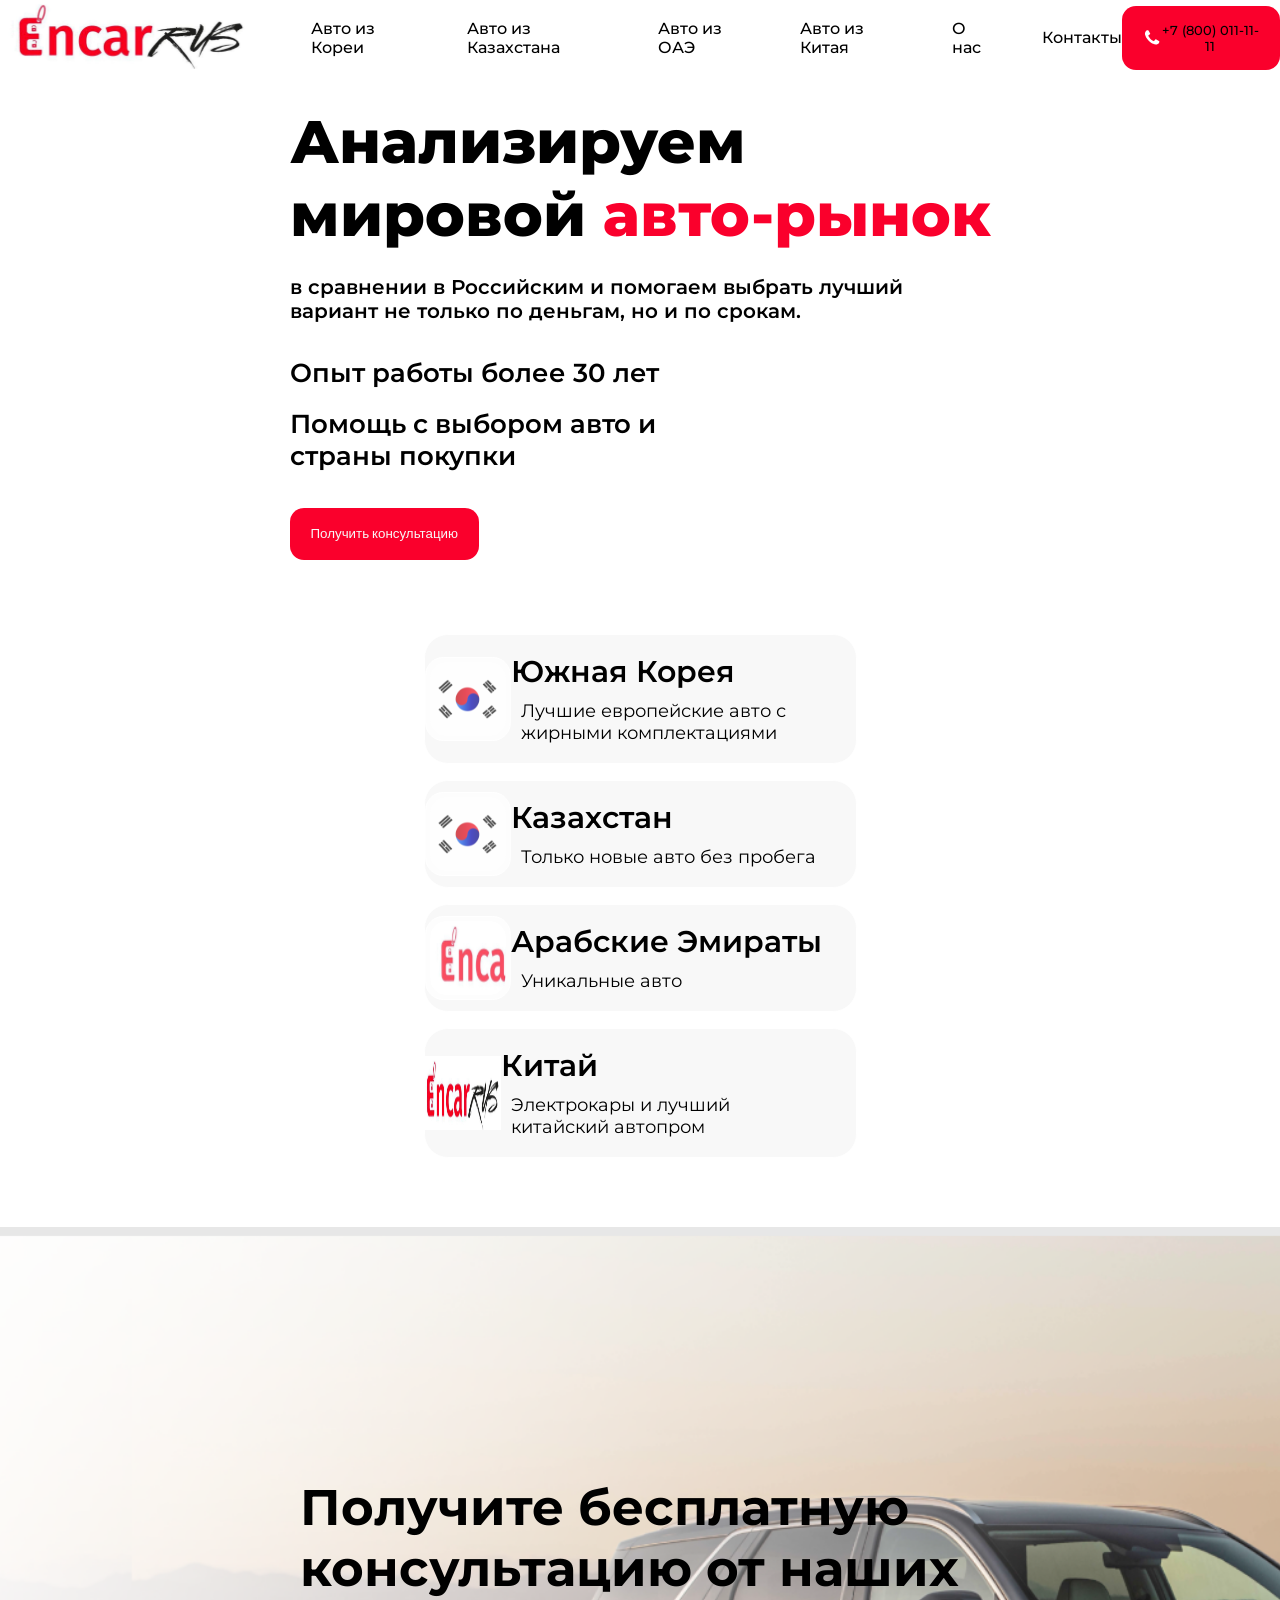
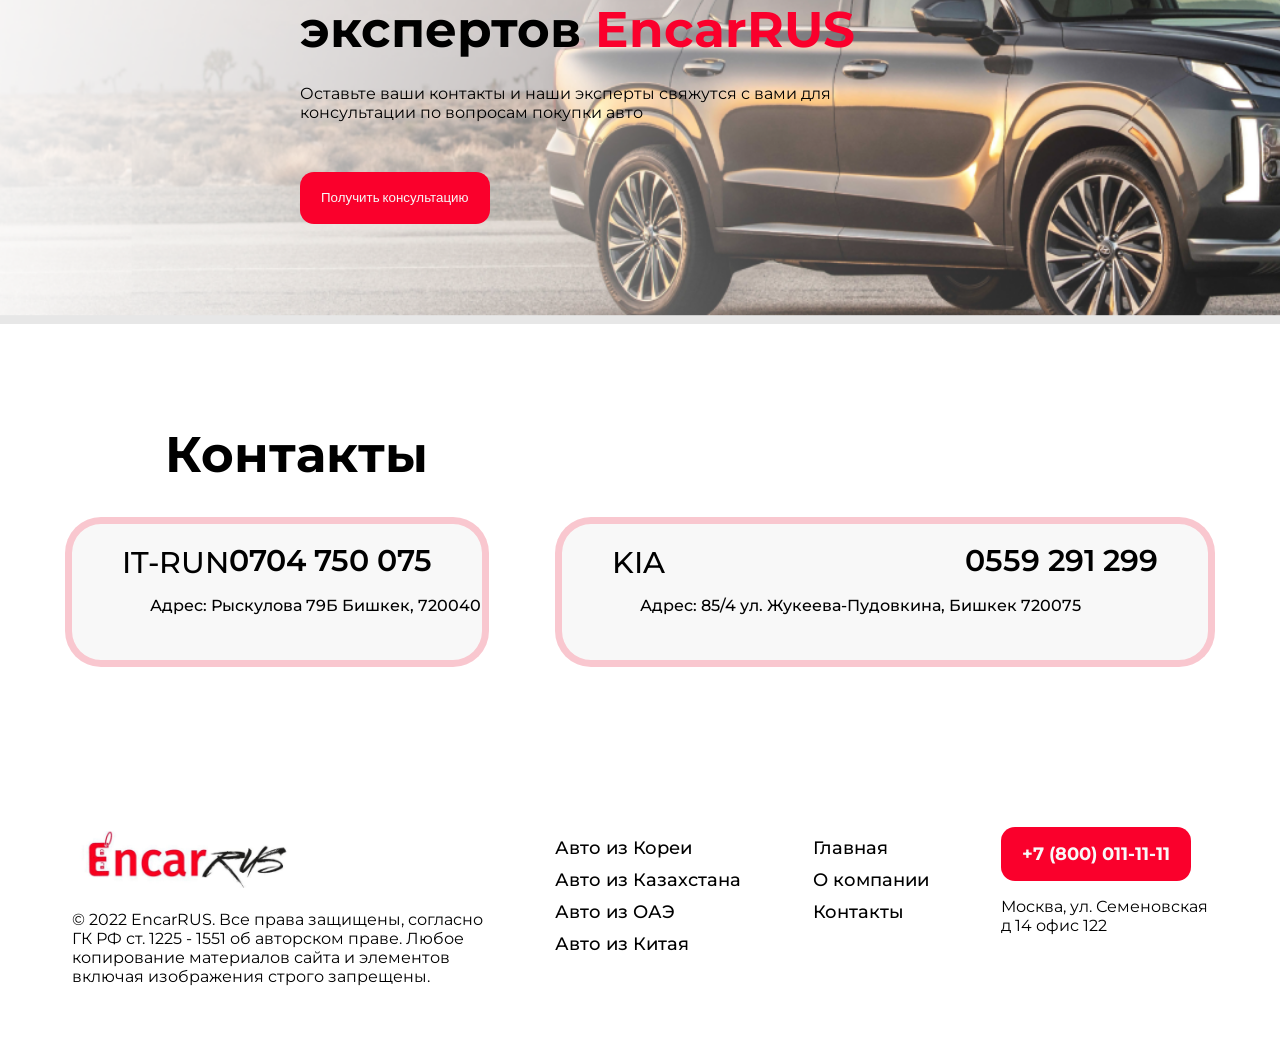
==== index.html @ baa8e55b "first" ====
<!doctype html>
<html lang="en">
<head>
    <meta charset="UTF-8">
    <meta name="viewport"
          content="width=device-width, user-scalable=no, initial-scale=1.0, maximum-scale=1.0, minimum-scale=1.0">
    <meta http-equiv="X-UA-Compatible" content="ie=edge">
    <link rel="preconnect" href="https://fonts.googleapis.com">
    <link rel="preconnect" href="https://fonts.gstatic.com" crossorigin>
    <link href="https://fonts.googleapis.com/css2?family=Montserrat:wght@400;500;600;700;800&family=Poppins:wght@700&display=swap" rel="stylesheet">
    <title>Document</title>
    <link rel="stylesheet" href="contacts.html">
    <link rel="stylesheet" href="info.html">
    <link rel="stylesheet" href="src/style/style.css">
    <link rel="icon" href="https://d1csarkz8obe9u.cloudfront.net/posterpreviews/racing-car-logo-%7C-car-logo-design-template-ffa59c7e933f6ee7c19ab2debc67cfd5_screen.jpg?ts=1648918818">
</head>
<body>
<header class="header">
    <div class="container">
        <nav class="header__nav">
            <h1 class="header__title">
                <svg width="263" height="69" viewBox="0 0 263 69" fill="none" xmlns="http://www.w3.org/2000/svg" xmlns:xlink="http://www.w3.org/1999/xlink">
                    <g style="mix-blend-mode:darken">
                        <rect width="263" height="69" fill="url(#pattern0)"/>
                    </g>
                    <defs>
                        <pattern id="pattern0" patternContentUnits="objectBoundingBox" width="1" height="1">
                            <use xlink:href="#image0_2376_9" transform="translate(0 -0.166313) scale(0.00093985 0.00358233)"/>
                        </pattern>
                        <image id="image0_2376_9" width="1064" height="372" xlink:href="[data-uri]"/>
                    </defs>
                </svg>

            </h1>
            <ul class="header__list">
                <li></li>
                <li class="header__links"><a href=""></a>Авто из Кореи</li>
                <li class="header__links"><a href=""></a>Авто из Казахстана</li>
                <li class="header__links"><a href=""></a>Авто из ОАЭ</li>
                <li class="header__links"><a href=""></a>Авто из Китая</li>
                <li ><a class="header__links" href="info.html">О нас</a></li>
                <li ><a class="header__links" href="contacts.html">Контакты</a></li>
            </ul>
            <div class="header__btn">
                <button class="btn">
                    <svg width="20" height="20" viewBox="0 0 20 20" fill="none" xmlns="http://www.w3.org/2000/svg">
                        <path d="M17.8569 13.8394C17.8569 14.0403 17.8197 14.3026 17.7453 14.6263C17.6709 14.9499 17.5927 15.2048 17.5109 15.3908C17.3546 15.7628 16.9008 16.1571 16.1493 16.5738C15.4499 16.9533 14.7579 17.143 14.0734 17.143C13.8725 17.143 13.6772 17.13 13.4874 17.1039C13.2977 17.0779 13.0838 17.0314 12.8457 16.9644C12.6076 16.8975 12.4309 16.8435 12.3156 16.8026C12.2002 16.7617 11.9938 16.6854 11.6961 16.5738C11.3985 16.4622 11.2162 16.3952 11.1493 16.3729C10.4201 16.1125 9.76907 15.8037 9.19615 15.4466C8.24377 14.8588 7.25977 14.0571 6.24414 13.0414C5.22852 12.0258 4.4268 11.0418 3.83901 10.0894C3.48186 9.51651 3.17308 8.86547 2.91267 8.1363C2.89035 8.06934 2.82338 7.88704 2.71177 7.58943C2.60017 7.29181 2.5239 7.08533 2.48298 6.97001C2.44206 6.85468 2.38811 6.67797 2.32115 6.43987C2.25419 6.20178 2.20768 5.98786 2.18164 5.79813C2.1556 5.6084 2.14258 5.41309 2.14258 5.21219C2.14258 4.52767 2.33231 3.83571 2.71177 3.1363C3.12844 2.38481 3.52279 1.93094 3.89481 1.77469C4.08082 1.69285 4.33566 1.61472 4.65932 1.54032C4.98298 1.46591 5.24526 1.42871 5.44615 1.42871C5.55032 1.42871 5.62844 1.43987 5.68052 1.46219C5.81445 1.50684 6.01163 1.78957 6.27204 2.31041C6.35389 2.45178 6.4655 2.65267 6.60686 2.91309C6.74823 3.1735 6.87844 3.40974 6.99749 3.62179C7.11654 3.83384 7.23186 4.03288 7.34347 4.21889C7.36579 4.24865 7.4309 4.34166 7.53878 4.49791C7.64667 4.65416 7.72666 4.78623 7.77874 4.89411C7.83082 5.002 7.85686 5.10803 7.85686 5.21219C7.85686 5.361 7.75084 5.54701 7.53878 5.77023C7.32673 5.99344 7.09608 6.19806 6.84682 6.38407C6.59756 6.57008 6.36691 6.76725 6.15485 6.97559C5.9428 7.18392 5.83677 7.35505 5.83677 7.48898C5.83677 7.55594 5.85538 7.63965 5.89258 7.7401C5.92978 7.84054 5.9614 7.91681 5.98744 7.96889C6.01349 8.02097 6.06557 8.11026 6.14369 8.23675C6.22182 8.36323 6.2646 8.43392 6.27204 8.4488C6.83752 9.46815 7.48484 10.3424 8.21401 11.0716C8.94317 11.8007 9.81743 12.4481 10.8368 13.0135C10.8517 13.021 10.9223 13.0638 11.0488 13.1419C11.1753 13.22 11.2646 13.2721 11.3167 13.2981C11.3688 13.3242 11.445 13.3558 11.5455 13.393C11.6459 13.4302 11.7296 13.4488 11.7966 13.4488C11.9305 13.4488 12.1017 13.3428 12.31 13.1307C12.5183 12.9187 12.7155 12.688 12.9015 12.4388C13.0875 12.1895 13.2921 11.9588 13.5153 11.7468C13.7386 11.5347 13.9246 11.4287 14.0734 11.4287C14.1775 11.4287 14.2836 11.4548 14.3915 11.5068C14.4993 11.5589 14.6314 11.6389 14.7877 11.7468C14.9439 11.8547 15.0369 11.9198 15.0667 11.9421C15.2527 12.0537 15.4517 12.169 15.6638 12.2881C15.8758 12.4071 16.1121 12.5373 16.3725 12.6787C16.6329 12.8201 16.8338 12.9317 16.9752 13.0135C17.496 13.2739 17.7787 13.4711 17.8234 13.6051C17.8457 13.6571 17.8569 13.7353 17.8569 13.8394Z" fill="white"/>
                    </svg>
                    <a class=color" href="tel:+7 (800) 011-11-11">+7 (800) 011-11-11</a></button>
            </div>
        </nav>
    </div>

</header>
<main>
    <section class="begin">
    <div class="container">
        <div class="begin__menu">
            <div class="begin__menu-left">
                <div class="begin__list">
                    <div class="begin__title">
                        Анализируем <br>
                        мировой <span class="begin__tit">авто-рынок</span>
                    </div>
                    <div class="begin__text">
                        в сравнении в Российским и помогаем выбрать лучший <br> вариант не только по деньгам, но и по срокам.
                    </div>
                    <ul>
                        <li class="begin__info">Опыт работы более 30 лет</li>
                        <br>
                        <li class="begin__info">Помощь с выбором авто и <br> страны покупки</li>
                    </ul>
                    <div class="begin__btn">
                        <button class="btn call">Получить консультацию</button>

                    </div>
                </div>

            </div>
            <div class="begin__menu-right">
                <div class="begin__box">
                    <div class="begin__icon">

                        <svg width="86" height="84" viewBox="0 0 86 84" fill="none" xmlns="http://www.w3.org/2000/svg" xmlns:xlink="http://www.w3.org/1999/xlink">
                            <rect x="0.660156" y="0.5" width="84.68" height="83" rx="17.5" fill="white" fill-opacity="0.7" stroke="white"/>
                            <mask id="mask0_1_1897" style="mask-type:alpha" maskUnits="userSpaceOnUse" x="5" y="5" width="76" height="74">
                                <rect x="5.7002" y="5.54004" width="74.5998" height="72.92" rx="15.5" fill="white" fill-opacity="0.7" stroke="white"/>
                            </mask>
                            <g mask="url(#mask0_1_1897)">
                                <rect x="5.2002" y="5.04004" width="152.682" height="74.6592" fill="url(#pattern0)"/>
                                <rect x="-6" y="5" width="97" height="74" fill="url(#pattern1)"/>
                            </g>
                            <defs>
                                <pattern id="pattern0" patternContentUnits="objectBoundingBox" width="1" height="1">
                                    <use xlink:href="#image0_1_1897" transform="matrix(0.000390625 0 0 0.000798848 0 -0.522526)"/>
                                </pattern>
                                <pattern id="pattern1" patternContentUnits="objectBoundingBox" width="1" height="1">
                                    <use xlink:href="#image1_1_1897" transform="matrix(0.00108828 0 0 0.00142653 -0.000610321 0)"/>
                                </pattern>
                                <image id="image0_1_1897" width="2560" height="2560" xlink:href="[data-uri]"/>
                                <image id="image1_1_1897" width="920" height="701" xlink:href="[data-uri]"/>
                            </defs>
                        </svg>

                    </div>
                    <div class="begin__korea">
                        <h2 class="begin__subtitle">
                            Южная Корея
                        </h2>
                        <div class="begin__box-text">
                            Лучшие европейские авто с <br> жирными комплектациями
                        </div>
                    </div>

                </div>
                <div class="begin__box">
                    <div class="begin__icon">
                        <svg width="86" height="84" viewBox="0 0 86 84" fill="none" xmlns="http://www.w3.org/2000/svg" xmlns:xlink="http://www.w3.org/1999/xlink">
                            <rect x="0.660156" y="0.5" width="84.68" height="83" rx="17.5" fill="white" fill-opacity="0.7" stroke="white"/>
                            <mask id="mask0_1_1897" style="mask-type:alpha" maskUnits="userSpaceOnUse" x="5" y="5" width="76" height="74">
                                <rect x="5.7002" y="5.54004" width="74.5998" height="72.92" rx="15.5" fill="white" fill-opacity="0.7" stroke="white"/>
                            </mask>
                            <g mask="url(#mask0_1_1897)">
                                <rect x="5.2002" y="5.04004" width="152.682" height="74.6592" fill="url(#pattern0)"/>
                                <rect x="-6" y="5" width="97" height="74" fill="url(#pattern1)"/>
                            </g>
                            <defs>
                                <pattern id="pattern0" patternContentUnits="objectBoundingBox" width="1" height="1">
                                    <use xlink:href="#image0_1_1897" transform="matrix(0.000390625 0 0 0.000798848 0 -0.522526)"/>
                                </pattern>
                                <pattern id="pattern1" patternContentUnits="objectBoundingBox" width="1" height="1">
                                    <use xlink:href="#image1_1_1897" transform="matrix(0.00108828 0 0 0.00142653 -0.000610321 0)"/>
                                </pattern>
                                <image id="image0_1_1897" width="2560" height="2560" xlink:href="[data-uri]"/>
                                <image id="image1_1_1897" width="920" height="701" xlink:href="[data-uri]"/>
                            </defs>
                        </svg>





                    </div>
                    <div class="begin__korea">
                        <h2 class="begin__subtitle">
                            Казахстан
                        </h2>
                        <div class="begin__box-text">
                            Только новые авто без пробега
                        </div>
                    </div>

                </div>
                <div class="begin__box">
                    <div class="begin__icon">
                        <svg width="86" height="84" viewBox="0 0 86 84" fill="none" xmlns="http://www.w3.org/2000/svg" xmlns:xlink="http://www.w3.org/1999/xlink">
                            <rect x="0.660156" y="0.5" width="84.68" height="83" rx="17.5" fill="white" fill-opacity="0.7" stroke="white"/>
                            <mask id="mask0_1_1903" style="mask-type:alpha" maskUnits="userSpaceOnUse" x="5" y="5" width="76" height="74">
                                <rect x="5.7002" y="5.54004" width="74.5998" height="72.92" rx="15.5" fill="white" fill-opacity="0.7" stroke="white"/>
                            </mask>
                            <g mask="url(#mask0_1_1903)">
                                <rect x="5.2002" y="5.04004" width="152.682" height="74.6592" fill="url(#pattern0)"/>
                            </g>
                            <defs>
                                <pattern id="pattern0" patternContentUnits="objectBoundingBox" width="1" height="1">
                                    <use xlink:href="#image0_1_1903" transform="matrix(0.000390625 0 0 0.000798848 0 -0.522526)"/>
                                </pattern>
                                <image id="image0_1_1903" width="2560" height="2560" xlink:href="[data-uri]"/>
                            </defs>
                        </svg>

                    </div>
                    <div class="begin__korea">
                        <h2 class="begin__subtitle">
                            Арабские Эмираты
                        </h2>
                        <div class="begin__box-text">
                            Уникальные авто
                        </div>
                    </div>

                </div>
                <div class="begin__box">
                    <div class="begin__icon">
                        <svg width="76" height="74" viewBox="0 0 76 74" fill="none" xmlns="http://www.w3.org/2000/svg" xmlns:xlink="http://www.w3.org/1999/xlink">
                            <rect x="-4" width="84" height="75" fill="url(#pattern0)"/>
                            <defs>
                                <pattern id="pattern0" patternContentUnits="objectBoundingBox" width="1" height="1">
                                    <use xlink:href="#image0_1_1917" transform="matrix(0.00111607 0 0 0.00125 -0.00223214 0)"/>
                                </pattern>
                                <image id="image0_1_1917" width="900" height="800" xlink:href="[data-uri]"/>
                            </defs>
                        </svg>


                    </div>
                    <div class="begin__korea">
                        <h2 class="begin__subtitle">
                            Китай
                        </h2>
                        <div class="begin__box-text">
                            Электрокары и лучший <br> китайский автопром
                        </div>
                    </div>

                </div>


            </div>
        </div>
    </div>

</section>
    <section class="second">
        <div class="container">
            <h2 class="second__title">
                Получите бесплатную <br> консультацию от наших <br> экспертов
                <span class="second__tit">EncarRUS</span>
            </h2>
            <p class="second__text">
                Оставьте ваши контакты и наши эксперты свяжутся с вами для <br> консультации по вопросам покупки авто
            </p>
            <div class="second__btn">
                <button class="btn call">
                    Получить консультацию
                </button>
            </div>
        </div>

    </section>
    <section class="location">
        <div class="container">
            <h2 class="location__title">
                Контакты
            </h2>
            <div class="location__menu">


                <div class="location__menu-left">
                    <script type="text/javascript" charset="utf-8" async src="https://api-maps.yandex.ru/services/constructor/1.0/js/?um=constructor%3Ad4037c642b48ab1d1b4b764388aeb757a54ca1243596aa104e1f9954be72e2c1&amp;width=706&amp;height=500&amp;lang=ru_RU&amp;scroll=true"></script>

                    <div class="location__adress">
                        <h3 class="location__subtitle">
                            IT-RUN
                        </h3>
                        <a href="tel:0704 750 075" class="location__num">
                            0704 750 075
                        </a>
                    </div>
                    <p class="location__text">
                        Адрес: Рыскулова 79Б Бишкек, 720040
                    </p>
                </div>
                <div class="location__menu-right">
                    <script type="text/javascript" charset="utf-8" async src="https://api-maps.yandex.ru/services/constructor/1.0/js/?um=constructor%3A3310c0cdebf9b3ae51f8b751498ef2d42a0f05d8fc1b119e5fae4dfec30bdee1&amp;width=704&amp;height=490&amp;lang=ru_RU&amp;scroll=true"></script>

                    <div class="location__adress">
                        <h3 class="location__subtitle">
                            KIA
                        </h3>
                        <a href="tel:0559 291 299" id="num" class="location__num">
                            0559 291 299
                        </a>
                        <a href=""></a>
                    </div>
                    <p class="location__text">
                        Адрес: 85/4 ул. Жукеева-Пудовкина, Бишкек 720075
                    </p>
                </div>

                </div>



            </div>
        </div>
    </section>
</main>
<footer class="footer">
    <div class="container">
        <div class="footer__menu">
            <div class="footer__box">
                <h2 class="footer__title">
                    <svg width="232" height="61" viewBox="0 0 232 61" fill="none" xmlns="http://www.w3.org/2000/svg" xmlns:xlink="http://www.w3.org/1999/xlink">
                        <g style="mix-blend-mode:darken">
                            <rect width="232" height="61" fill="url(#pattern0)"/>
                        </g>
                        <defs>
                            <pattern id="pattern0" patternContentUnits="objectBoundingBox" width="1" height="1">
                                <use xlink:href="#image0_1_1755" transform="matrix(0.00093985 0 0 0.00357451 0 -0.164859)"/>
                            </pattern>
                            <image id="image0_1_1755" width="1064" height="372" xlink:href="[data-uri]"/>
                        </defs>
                    </svg>

                </h2>
                <p class="footer__text">
                    © 2022 EncarRUS. Все права защищены, согласно <br>
                    ГК РФ ст. 1225 - 1551 об авторском праве. Любое <br>
                    копирование материалов сайта и элементов <br>
                    включая изображения строго запрещены.
                </p>
            </div>
            <div class="footer__box">
                <ul>
                    <li class="footer__links"><a href="#">Авто из Кореи</a></li>
                    <li class="footer__links"><a href="#">Авто из Казахстана</a></li>
                    <li class="footer__links"><a href="#">Авто из ОАЭ</a></li>
                    <li class="footer__links"><a href="#">Авто из Китая</a></li>
                </ul>
            </div>
            <div class="footer__box">
                <ul>
                    <li class="footer__links"><a href="index.html">Главная</a></li>
                    <li class="footer__links"><a href="info.html">О компании</a></li>
                    <li class="footer__links"><a href="contacts.html">Контакты</a></li>
                </ul>
            </div>
            <div class="footer__box">
                <div class="footer__btn">
                    <button class="btn"><a class="color" href="tel:+7 (800) 011-11-11">
                        +7 (800) 011-11-11
                    </a>
                    </button>
                </div>
                <p class="footer__list">
                    Москва, ул. Семеновская <br> д 14 офис 122
                </p>
            </div>
        </div>
    </div>
</footer>


<div class="overlay">
    <div class="overlay__popup">

`
        <form class="overlay__form" action="">

            <h2 class="overlay__title">Подача заявки</h2>

            <p class="overlay__subtitle">Оставьте свои контактные данные и наш менеджер свяжется с Вами в ближайшее
                время</p>

            <label class="overlay__label">
                <span class="overlay__label-text">Ваше имя и фамилия</span>
                <input required class="overlay__field" type="text" placeholder="Имя и Фамилия">
            </label>

            <label class="overlay__label">
                <span class="overlay__label-text">Ваш телефон/whatsapp</span>
                <input id="tel" required class="overlay__field form-tel" type="tel" placeholder="Телефон/Whatsapp">
            </label>

            <label class="overlay__label">
                <span class="overlay__label-text">Ваш e-mail</span>
                <input required class="overlay__field" type="email" placeholder="E-mail">
            </label>

            <button class="overlay__btn" type="submit">Подать заявку</button>

        </form>

        <span class="overlay__close">
            <svg width="16" height="16" viewBox="0 0 16 16" fill="none" xmlns="http://www.w3.org/2000/svg">
                <path d="M15.4813 13.1402C13.7764 11.4098 12.0715 9.70492 10.3665 8C12.0715 6.29508 13.7764 4.59016 15.5067 2.85979C17.0335 1.33299 14.667 -1.03354 13.1402 0.493255C11.4098 2.22362 9.70492 3.92855 8 5.63347C6.29508 3.92855 4.59016 2.22362 2.85979 0.518702C1.33299 -1.00809 -1.03354 1.35844 0.493255 2.88523C2.22362 4.59016 3.92855 6.29508 5.63347 8C3.92855 9.70492 2.22362 11.4098 0.518702 13.1402C-1.00809 14.667 1.35844 17.0335 2.88523 15.5067C4.59016 13.7764 6.29508 12.0715 8 10.3665C9.70492 12.0715 11.4098 13.7764 13.1402 15.5067C14.6416 17.0081 17.0081 14.6416 15.4813 13.1402Z"
                      fill="#23283B"/>
            </svg>
        </span>

    </div>
</div>



</body>
</html>
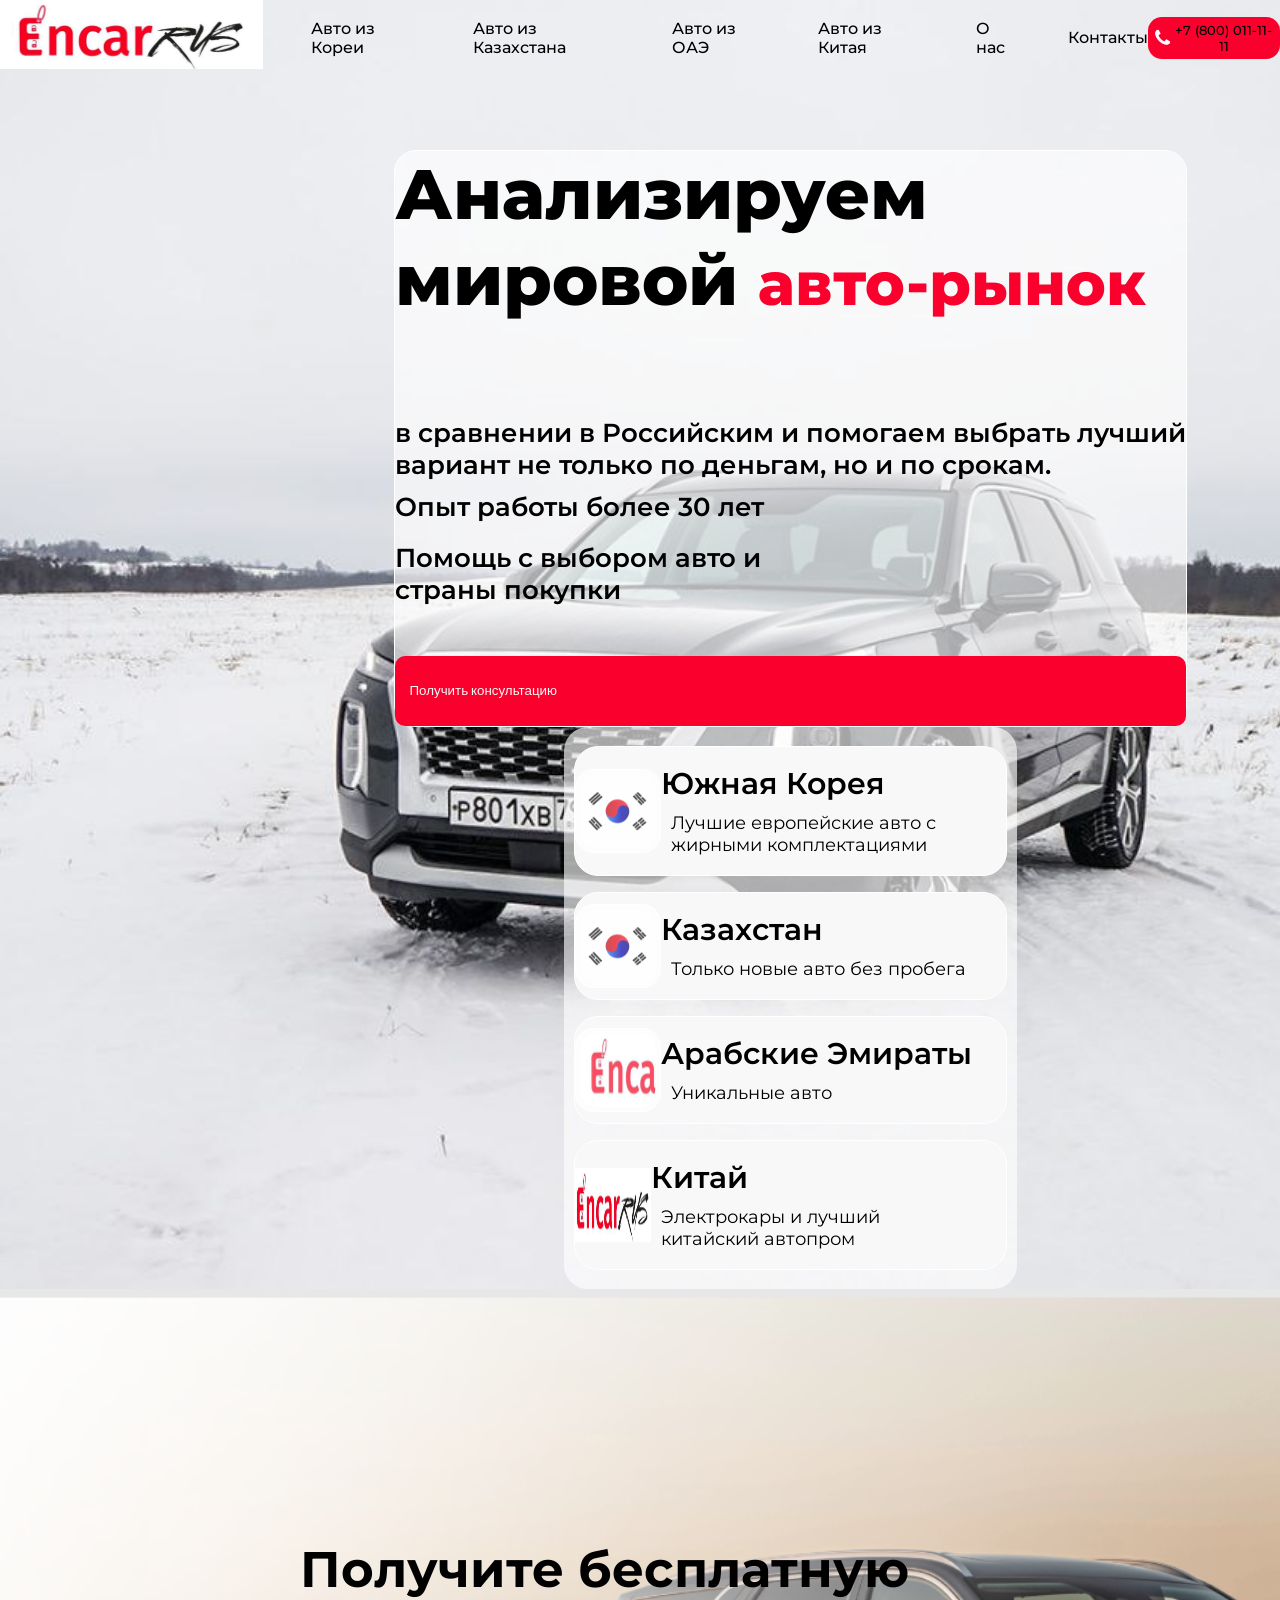
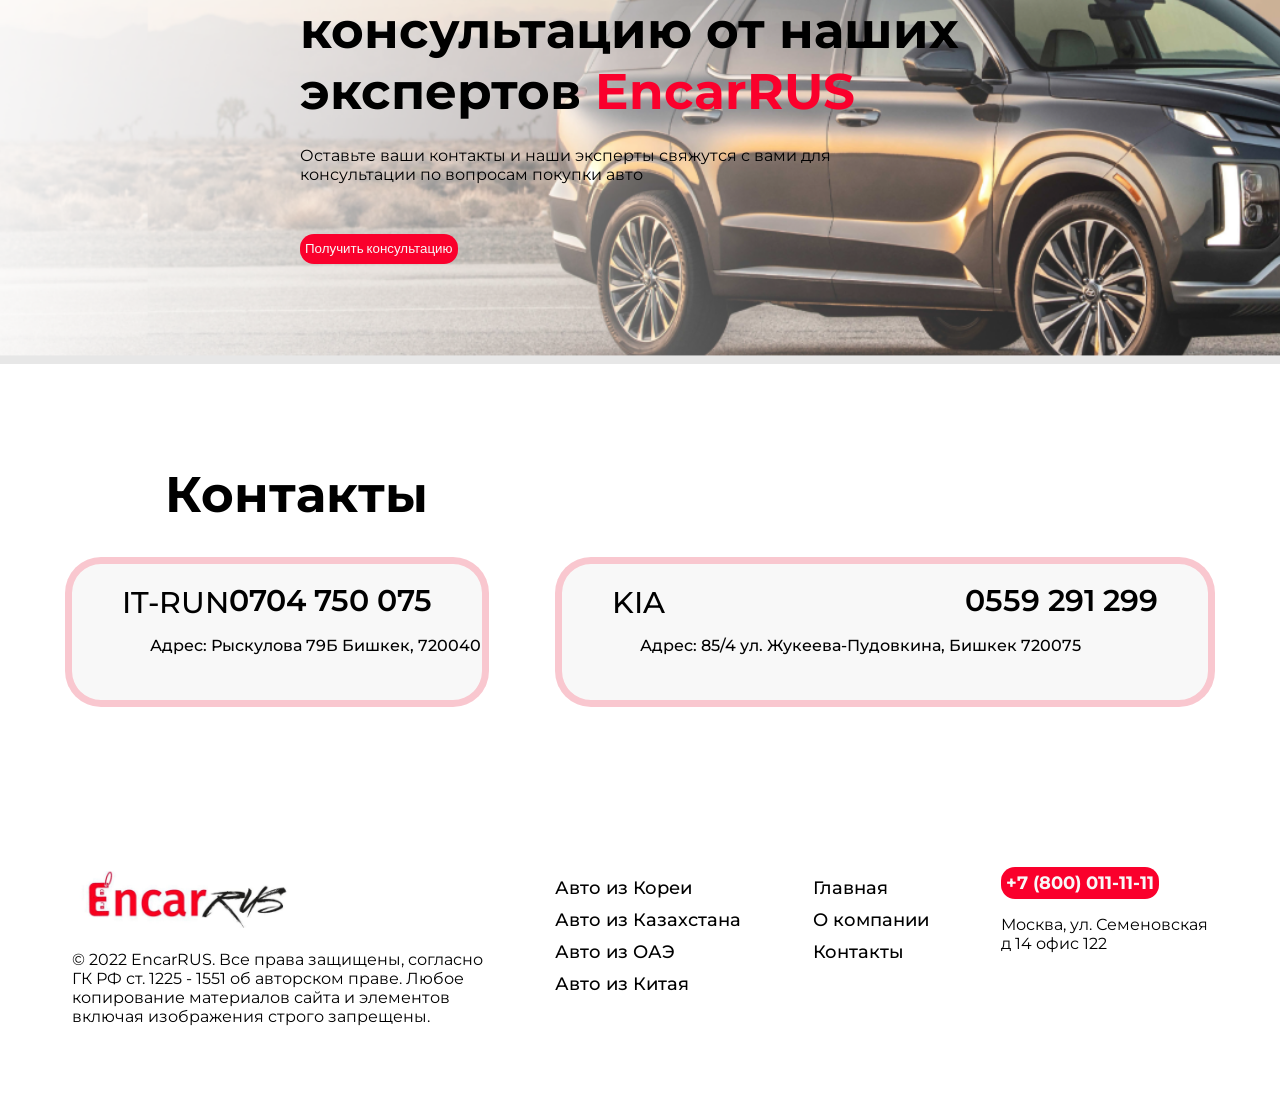
==== commit e0a16be0: "second" ====
--- a/index.html
+++ b/index.html
@@ -71,7 +71,7 @@
                         <li class="begin__info">Помощь с выбором авто и <br> страны покупки</li>
                     </ul>
                     <div class="begin__btn">
-                        <button class="btn call">Получить консультацию</button>
+                        <button id="btn" class="btn call">Получить консультацию</button>
 
                     </div>
                 </div>
--- a/src/style/style.css
+++ b/src/style/style.css
@@ -27,7 +27,7 @@
       -ms-flex-align: center;
           align-items: center;
   background: rgb(250, 0, 44);
-  padding: 16px 21px;
+  padding: 5px;
   border: none;
   border-radius: 14px;
   color: #F8F8F8;
@@ -145,7 +145,7 @@
   row-gap: 13px;
 }
 .begin__btn {
-  padding: 36px 0 0;
+  padding: 66px 0 0;
 }
 .begin__box {
   display: -webkit-box;
@@ -164,6 +164,10 @@
   font-weight: 600;
   font-size: 30px;
   padding: 18px 0 10px;
+}
+
+#btn {
+  padding-right: 1px !important;
 }
 
 .second {
@@ -372,12 +376,1681 @@
   border: none;
 }
 
+* {
+  text-decoration: none;
+  list-style-type: none;
+  font-family: Montserrat, sans-serif;
+  font-weight: 500;
+  -webkit-box-sizing: border-box;
+          box-sizing: border-box;
+  padding: 0;
+  margin: 0;
+}
+
 .begin {
-  background: #23283B;
+  background: url("../image/begin.png") center/cover no-repeat;
 }
 .begin__menu {
-  padding: 50px;
-  background: rgb(255, 255, 255);
+  padding: 150px 0 0 300px;
+  position: relative;
+}
+.begin__list {
+  padding: 0;
+}
+.begin__title {
+  font-weight: 800;
+  font-size: 70px;
+  padding-bottom: 70px;
+}
+.begin__text {
+  font-weight: 600;
+  font-size: 26px;
+  padding-bottom: 10px;
+}
+.begin__btn {
+  font-weight: 700;
+  font-size: 18px;
+  text-align: center;
+  color: #FFFFFF;
+  padding: 20px 10px;
+  background: #FA002C;
+  border: none;
+  border-radius: 10px;
+  margin-top: 50px;
+}
+.begin__links {
+  display: -webkit-box;
+  display: -ms-flexbox;
+  display: flex;
+  -webkit-column-gap: 70px;
+     -moz-column-gap: 70px;
+          column-gap: 70px;
+  -webkit-box-align: center;
+      -ms-flex-align: center;
+          align-items: center;
+}
+
+#top {
+  position: absolute;
+  left: 600px;
+  top: 635px;
+}
+
+#gram {
+  position: absolute;
+  left: 550px;
+  top: 630px;
+}
+
+.header {
+  position: absolute;
+  z-index: 999;
+  width: 100%;
+  padding-bottom: 145px;
+}
+.header__nav {
+  display: -webkit-box;
+  display: -ms-flexbox;
+  display: flex;
+  -webkit-box-pack: space-evenly;
+      -ms-flex-pack: space-evenly;
+          justify-content: space-evenly;
+}
+.header__title {
+  background: transparent;
+  fill: transparent;
+}
+.header__list {
+  display: -webkit-box;
+  display: -ms-flexbox;
+  display: flex;
+  -webkit-box-align: center;
+      -ms-flex-align: center;
+          align-items: center;
+  -webkit-column-gap: 48px;
+     -moz-column-gap: 48px;
+          column-gap: 48px;
+  cursor: pointer;
+}
+.header__list :hover {
+  color: #FA002C;
+  text-decoration: underline;
+  text-underline-offset: 10px;
+}
+.header__btn {
+  display: -webkit-box;
+  display: -ms-flexbox;
+  display: flex;
+  -webkit-box-align: center;
+      -ms-flex-align: center;
+          align-items: center;
+}
+
+a {
+  color: black;
+}
+
+.process {
+  margin-bottom: 100px;
+  background: #f4f6f8;
+  padding-top: 140px;
+}
+
+.process__title {
+  font-weight: 700;
+  font-size: 50px;
+  line-height: 69px;
+  margin-bottom: 24px;
+  width: 612px;
+}
+
+@media (max-width: 1424px) {
+  .process__title {
+    font-size: calc(36px + 14 * (100vw - 320px) / 1104);
+  }
+}
+@media (max-width: 612px) {
+  .process__title {
+    width: 100%;
+  }
+}
+.process__text {
+  font-weight: 500;
+  font-size: 24px;
+  line-height: 34px;
+  color: #3d3d3d;
+  margin-bottom: 40px;
+}
+
+.process__list {
+  display: -ms-grid;
+  display: grid;
+  grid-template-columns: repeat(auto-fit, minmax(346px, 1fr));
+}
+
+@media (max-width: 731px) {
+  .process__list {
+    border-left: 2px dashed #d6a7af;
+    row-gap: 20px;
+  }
+}
+.item__process {
+  border-bottom: 2px dashed #d6a7af;
+  position: relative;
+}
+
+@media (max-width: 731px) {
+  .item__process {
+    border-bottom: none;
+    border-right: none !important;
+  }
+}
+@media (max-width: 731px) {
+  .item__process::before {
+    position: absolute;
+    content: "";
+    width: 7px;
+    height: 7px;
+    background-color: #fa002c;
+    border-radius: 50%;
+    left: -4px;
+    top: 50%;
+    -webkit-transform: translateY(-50%);
+    transform: translateY(-50%);
+  }
+}
+.item__process-body {
+  padding-top: 51px;
+  padding-left: 41px;
+  padding-bottom: 41px;
+  padding-right: 41px;
+  min-height: 246px;
+  -webkit-transition: all 0.5s ease 0s;
+  transition: all 0.5s ease 0s;
+  cursor: pointer;
+}
+
+@media (any-hover: hover) {
+  .item__process-body:hover {
+    background: #fff;
+    -webkit-box-shadow: 0px 2px 50px rgba(35, 37, 38, 0.07);
+    box-shadow: 0px 2px 50px rgba(35, 37, 38, 0.07);
+    border-radius: 22px;
+  }
+}
+@media (max-width: 731px) {
+  .item__process-body {
+    padding-bottom: 0;
+    min-height: 0;
+    padding-top: 0;
+    padding-left: 19px;
+  }
+}
+.item__process-1 {
+  border-right: 2px dashed #d6a7af;
+}
+
+.item__process-2 {
+  border-right: 2px dashed #d6a7af;
+}
+
+@media (max-width: 1077px) {
+  .item__process-2 {
+    border-right: none;
+  }
+}
+.item__process-3 {
+  border-right: 2px dashed #d6a7af;
+}
+
+@media (max-width: 1423px) {
+  .item__process-3 {
+    border-right: none;
+  }
+}
+@media (max-width: 1077px) {
+  .item__process-3 {
+    border-right: 2px dashed #d6a7af;
+  }
+}
+@media (max-width: 1423px) {
+  .item__process-4 {
+    border-right: 2px dashed #d6a7af;
+  }
+}
+@media (max-width: 1077px) {
+  .item__process-4 {
+    border-right: none;
+  }
+}
+.item__process-5 {
+  border-right: 2px dashed #d6a7af;
+}
+
+.item__process-6 {
+  border-right: 2px dashed #d6a7af;
+  border-right: 2px dashed #d6a7af;
+}
+
+@media (max-width: 1423px) {
+  .item__process-6 {
+    border-right: none;
+  }
+}
+.item__process-7 {
+  border-right: 2px dashed #d6a7af;
+}
+
+.item__process-number-container {
+  display: -webkit-box;
+  display: -ms-flexbox;
+  display: flex;
+  -webkit-box-align: center;
+  -ms-flex-align: center;
+  align-items: center;
+  -webkit-box-pack: justify;
+  -ms-flex-pack: justify;
+  justify-content: space-between;
+}
+
+@media (max-width: 731px) {
+  .item__process-number-container {
+    -webkit-box-pack: start;
+    -ms-flex-pack: start;
+    justify-content: flex-start;
+    -webkit-column-gap: calc(19px + 21 * (100vw - 320px) / 411);
+    -moz-column-gap: calc(19px + 21 * (100vw - 320px) / 411);
+    column-gap: calc(19px + 21 * (100vw - 320px) / 411);
+  }
+}
+.item__process-number {
+  font-weight: 700;
+  font-size: 60px;
+  line-height: 69px;
+  color: #fa002c;
+}
+
+.item__process-line {
+  width: 194px;
+  height: 2px;
+  position: relative;
+}
+
+.item__process-line::before {
+  position: absolute;
+  content: "";
+  width: 100%;
+  height: 100%;
+  top: 0;
+  left: 0;
+  border: 1px dashed #fa002c;
+}
+
+@media (max-width: 731px) {
+  .item__process-line {
+    display: none;
+  }
+}
+.item__process-text {
+  font-weight: 500;
+  font-size: 18px;
+  line-height: 26px;
+}
+
+.popular__title {
+  font-weight: 700;
+  font-size: 50px;
+  line-height: 69px;
+  color: #000;
+  margin-bottom: 32px;
+}
+
+@media (max-width: 1424px) {
+  .popular__title {
+    font-size: calc(43px + 7 * (100vw - 320px) / 1104);
+  }
+}
+.popular__slider {
+  margin: 0 -29px;
+  padding: 0 29px 100px 29px;
+}
+
+.popular__slider .swiper-slide-visible {
+  -webkit-box-shadow: 0px 2px 50px rgba(0, 0, 0, 0.12);
+  box-shadow: 0px 2px 50px rgba(0, 0, 0, 0.12);
+}
+
+.popular__slider .swiper-slide-visible .popular__btn {
+  -webkit-box-shadow: 0px 12px 60px rgba(250, 0, 44, 0.4);
+  box-shadow: 0px 12px 60px rgba(250, 0, 44, 0.4);
+}
+
+.popular__slider-slide {
+  background: #fff;
+  border-radius: 36px;
+}
+
+.popular__dotts {
+  display: -webkit-box;
+  display: -ms-flexbox;
+  display: flex;
+  -webkit-box-pack: center;
+  -ms-flex-pack: center;
+  justify-content: center;
+  -webkit-box-align: center;
+  -ms-flex-align: center;
+  align-items: center;
+  margin: 34px 0 42px 0;
+}
+
+@media (min-width: 768px) {
+  .popular__dotts {
+    display: none;
+  }
+}
+.popular__dotts span {
+  background: #fa002c;
+  width: 10px;
+  height: 10px;
+  -webkit-transition: all 0.5s ease 0s;
+  transition: all 0.5s ease 0s;
+}
+
+.popular__dotts span.swiper-pagination-bullet-active {
+  -webkit-transform: scale(1.4, 1.4);
+  transform: scale(1.4, 1.4);
+}
+
+.popular__content {
+  padding: 30px;
+  display: -webkit-box;
+  display: -ms-flexbox;
+  display: flex;
+  -webkit-box-orient: vertical;
+  -webkit-box-direction: normal;
+  -ms-flex-direction: column;
+  flex-direction: column;
+  row-gap: 15px;
+}
+
+@media (max-width: 1424px) {
+  .popular__content {
+    padding: calc(15px + 15 * (100vw - 320px) / 1104);
+  }
+}
+.popular__slide-img {
+  padding-bottom: 61.1%;
+  border-radius: 15px;
+}
+
+.popular__slide-title {
+  font-weight: 700;
+  font-size: 24px;
+  line-height: 34px;
+  color: #000;
+}
+
+.popular__list {
+  display: -webkit-box;
+  display: -ms-flexbox;
+  display: flex;
+  -webkit-box-orient: vertical;
+  -webkit-box-direction: normal;
+  -ms-flex-direction: column;
+  flex-direction: column;
+  row-gap: 10px;
+}
+
+.popular__item {
+  display: -webkit-box;
+  display: -ms-flexbox;
+  display: flex;
+  -webkit-box-pack: justify;
+  -ms-flex-pack: justify;
+  justify-content: space-between;
+  -webkit-box-align: center;
+  -ms-flex-align: center;
+  align-items: center;
+}
+
+.popular__info {
+  position: relative;
+  white-space: nowrap;
+}
+
+.popular__info::after {
+  position: absolute;
+  bottom: 0;
+  right: 0;
+}
+
+.popular__line {
+  width: 40%;
+  border-bottom: 2px dashed #c1c1c1;
+  -webkit-transform: translateY(4px);
+  transform: translateY(4px);
+  margin: 0px 5px;
+}
+
+.popular__line-1 {
+  width: 50%;
+}
+
+@media (max-width: 768px) {
+  .popular__line-1 {
+    width: 63%;
+  }
+}
+@media (max-width: 768px) {
+  .popular__line-2 {
+    width: 56%;
+  }
+}
+.popular__line-3 {
+  width: 43%;
+}
+
+@media (max-width: 768px) {
+  .popular__line-3 {
+    width: 59%;
+  }
+}
+.popular__line-4 {
+  width: 43%;
+}
+
+@media (max-width: 768px) {
+  .popular__line-4 {
+    width: 59%;
+  }
+}
+.popular__line-5 {
+  width: 47%;
+}
+
+@media (max-width: 768px) {
+  .popular__line-5 {
+    width: 61%;
+  }
+}
+.popular__answer {
+  font-weight: 600;
+  font-size: 16px;
+  line-height: 22px;
+  width: 120px;
+  white-space: nowrap;
+}
+
+.popular__price-container {
+  display: -webkit-box;
+  display: -ms-flexbox;
+  display: flex;
+  -webkit-box-align: center;
+  -ms-flex-align: center;
+  align-items: center;
+  -webkit-box-pack: justify;
+  -ms-flex-pack: justify;
+  justify-content: space-between;
+  padding-left: 32px;
+  padding-right: 7px;
+  margin-bottom: 24px;
+  -webkit-column-gap: 10px;
+  -moz-column-gap: 10px;
+  column-gap: 10px;
+}
+
+@media (max-width: 1870px) {
+  .popular__price-container {
+    padding-left: calc(9px + 23 * (100vw - 992px) / 878);
+  }
+}
+@media (max-width: 992px) {
+  .popular__price-container {
+    padding-left: 15px;
+  }
+}
+@media (max-width: 489px) {
+  .popular__price-container {
+    -webkit-box-orient: vertical;
+    -webkit-box-direction: normal;
+    -ms-flex-direction: column;
+    flex-direction: column;
+    -webkit-box-align: start;
+    -ms-flex-align: start;
+    align-items: flex-start;
+    padding-left: 0px;
+  }
+}
+@media (max-width: 489px) {
+  .popular__price-old {
+    padding: 13px;
+  }
+}
+.popular__price-new {
+  background: #fee5e9;
+  border-radius: 30px 0px 0px 30px;
+  padding: 13px;
+}
+
+@media (max-width: 1870px) {
+  .popular__price-new {
+    height: calc(125px + -20 * (100vw - 992px) / 878);
+  }
+}
+@media (max-width: 992px) {
+  .popular__price-new {
+    height: calc(114px + 11 * (100vw - 489px) / 503);
+  }
+}
+@media (max-width: 489px) {
+  .popular__price-new {
+    border-radius: 0px 30px 30px 0px;
+  }
+}
+.popular__price-old-price {
+  font-weight: 500;
+  font-size: 25px;
+  line-height: 30px;
+  margin-bottom: 4px;
+}
+
+@media (max-width: 1870px) {
+  .popular__price-old-price {
+    font-size: calc(18px + 7 * (100vw - 992px) / 878);
+  }
+}
+@media (max-width: 992px) {
+  .popular__price-old-price {
+    font-size: calc(21px + -3 * (100vw - 768px) / 224);
+  }
+}
+.popular__price-new-price {
+  font-weight: 800;
+  font-size: 24px;
+  line-height: 29px;
+  color: #fa002c;
+  margin-bottom: 4px;
+}
+
+@media (max-width: 1870px) {
+  .popular__price-new-price {
+    font-size: calc(18px + 7 * (100vw - 992px) / 878);
+  }
+}
+@media (max-width: 992px) {
+  .popular__price-new-price {
+    font-size: calc(21px + -3 * (100vw - 768px) / 224);
+  }
+}
+.popular__price-old-text {
+  font-weight: 400;
+  font-size: 16px;
+  line-height: 20px;
+  color: #2b2b2b;
+}
+
+.popular__price-new-text {
+  font-weight: 400;
+  font-size: 16px;
+  line-height: 20px;
+  color: #2b2b2b;
+}
+
+.popular__btn {
+  margin-top: 24px;
+  line-height: 72px;
+  display: -webkit-inline-box;
+  display: -ms-inline-flexbox;
+  display: inline-flex;
+  font-weight: 700;
+  font-size: 16px;
+  border-radius: 14px;
+  width: 87%;
+  margin: 0 auto 30px auto;
+}
+
+.estimation {
+  background: #f4f6f8;
+  padding-top: 100px;
+  padding-bottom: 112px;
+}
+
+.estimation__title {
+  font-size: 50px;
+}
+
+@media (max-width: 1424px) {
+  .estimation__title {
+    font-size: calc(42px + 8 * (100vw - 320px) / 1104);
+  }
+}
+.estimation__list {
+  display: -ms-grid;
+  display: grid;
+  grid-template-columns: repeat(auto-fit, minmax(442px, 1fr));
+  gap: 28px;
+  margin-top: 42px;
+  padding-bottom: 50px;
+}
+
+@media (max-width: 1424px) {
+  .estimation__list {
+    gap: calc(18px + 10 * (100vw - 1183px) / 241);
+  }
+}
+@media (max-width: 1422px) {
+  .estimation__list {
+    grid-template-columns: repeat(auto-fit, minmax(369px, 1fr));
+  }
+}
+@media (max-width: 1182px) {
+  .estimation__list {
+    gap: 28px;
+  }
+}
+@media (max-width: 407px) {
+  .estimation__list {
+    grid-template-columns: repeat(auto-fit, minmax(280px, 1fr));
+  }
+}
+.estimation__itog {
+  display: -webkit-box;
+  display: -ms-flexbox;
+  display: flex;
+  -webkit-box-align: center;
+  -ms-flex-align: center;
+  align-items: center;
+  -webkit-column-gap: 72px;
+  -moz-column-gap: 72px;
+  column-gap: 72px;
+  -webkit-box-pack: end;
+  -ms-flex-pack: end;
+  justify-content: flex-end;
+}
+
+@media (max-width: 1424px) {
+  .estimation__itog {
+    -webkit-column-gap: calc(30px + 42 * (100vw - 940px) / 484);
+    -moz-column-gap: calc(30px + 42 * (100vw - 940px) / 484);
+    column-gap: calc(30px + 42 * (100vw - 940px) / 484);
+  }
+}
+@media (max-width: 877px) {
+  .estimation__itog {
+    -webkit-box-orient: vertical;
+    -webkit-box-direction: reverse;
+    -ms-flex-direction: column-reverse;
+    flex-direction: column-reverse;
+  }
+}
+@media (max-width: 516px) {
+  .estimation__itog {
+    text-align: center;
+  }
+}
+.estimation__itog-text-2 {
+  -webkit-transform: translateX(10px);
+  transform: translateX(10px);
+  margin: 0 72px 0 64px;
+}
+
+@media (max-width: 1424px) {
+  .estimation__itog-text-2 {
+    margin: 0;
+    -webkit-transform: translateX(0px);
+    transform: translateX(0px);
+  }
+}
+.estimation__itog-rf {
+  -webkit-column-gap: 0px;
+  -moz-column-gap: 0px;
+  column-gap: 0px;
+}
+
+@media (max-width: 1424px) {
+  .estimation__itog-rf {
+    -webkit-column-gap: calc(27px + 45 * (100vw - 940px) / 484);
+    -moz-column-gap: calc(27px + 45 * (100vw - 940px) / 484);
+    column-gap: calc(27px + 45 * (100vw - 940px) / 484);
+  }
+}
+.estimation__itog-korea {
+  -webkit-transition: all 0.5s ease 0s;
+  transition: all 0.5s ease 0s;
+}
+
+@media (max-width: 877px) {
+  .estimation__itog-korea {
+    margin-bottom: 21px;
+  }
+}
+.estimation__itog-minus {
+  font-size: 5px;
+  color: #fa002c;
+}
+
+@media (max-width: 939px) {
+  .estimation__itog-minus {
+    display: none;
+  }
+}
+.estimation__itog-text {
+  font-weight: 400;
+  font-size: 30px;
+  line-height: 37px;
+}
+
+@media (max-width: 1424px) {
+  .estimation__itog-text {
+    font-size: calc(17px + 13 * (100vw - 320px) / 1104);
+  }
+}
+.estimation__itog-price {
+  font-weight: 600;
+  font-size: 60px;
+  line-height: 73px;
+  color: #000;
+}
+
+.estimation__itog-price span {
+  font-size: 32px;
+}
+
+@media (max-width: 1424px) {
+  .estimation__itog-price {
+    font-size: calc(47px + 13 * (100vw - 320px) / 1104);
+    line-height: calc(42px + 31 * (100vw - 320px) / 1104);
+  }
+}
+.estimation__itog-price-korea {
+  color: #fa002c;
+  -webkit-transition: all 0.5s ease 0s;
+  transition: all 0.5s ease 0s;
+}
+
+.item__estimation {
+  border-radius: 36px;
+  padding: 40px;
+  display: -webkit-box;
+  display: -ms-flexbox;
+  display: flex;
+  -webkit-box-orient: vertical;
+  -webkit-box-direction: normal;
+  -ms-flex-direction: column;
+  flex-direction: column;
+  -webkit-transition: all 0.5s ease 0s;
+  transition: all 0.5s ease 0s;
+  -webkit-box-shadow: 0px 10px 50px rgba(0, 0, 0, 0.1);
+  box-shadow: 0px 10px 50px rgba(0, 0, 0, 0.1);
+  -webkit-box-align: start;
+  -ms-flex-align: start;
+  align-items: flex-start;
+}
+
+@media (max-width: 1320px) {
+  .item__estimation {
+    padding: 26px;
+  }
+}
+@media (max-width: 1182px) {
+  .item__estimation {
+    height: calc(327px + 80 * (100vw - 806px) / 376);
+  }
+}
+@media (max-width: 805px) {
+  .item__estimation {
+    height: auto;
+  }
+}
+@media (any-hover: hover) {
+  .item__estimation:hover {
+    -webkit-box-shadow: 0px 10px 50px rgba(0, 0, 0, 0.2);
+    box-shadow: 0px 10px 50px rgba(0, 0, 0, 0.2);
+  }
+}
+.item__estimation-1 {
+  position: relative;
+}
+
+.item__estimation-1 h4 {
+  color: #fff;
+  z-index: 2;
+}
+
+.item__estimation-1 div {
+  color: #fff;
+  z-index: 2;
+}
+
+.item__estimation-1 p {
+  color: #fff;
+  z-index: 2;
+}
+
+.item__estimation-1::before {
+  content: "";
+  position: absolute;
+  width: 11px;
+  height: 129px;
+  background: #fa002c;
+  border-radius: 4px;
+  left: -23px;
+  top: 50%;
+  -webkit-transform: translateY(-50%);
+  transform: translateY(-50%);
+}
+
+@media (max-width: 805px) {
+  .item__estimation-1 {
+    height: calc(231px + 371 * (100vw - 320px) / 485);
+  }
+}
+@media (max-width: 400px) {
+  .item__estimation-1 {
+    padding: 10px 20px;
+  }
+}
+@media (max-width: 805px) {
+  .item__estimation-1 .item__estimation-title {
+    margin-bottom: 0;
+  }
+}
+@media (max-width: 396px) {
+  .item__estimation-1 .item__estimation-title {
+    font-size: 20px;
+  }
+}
+@media (max-width: 396px) {
+  .item__estimation-1 .item__estimation-text {
+    font-size: 17px;
+  }
+}
+.item__estimation-title {
+  font-weight: 600;
+  font-size: 30px;
+  line-height: 37px;
+  margin-bottom: 16px;
+}
+
+.item__estimation-text {
+  font-weight: 400;
+  font-size: 18px;
+  line-height: 26px;
+  color: #666;
+}
+
+@media (max-width: 1424px) {
+  .item__estimation-text {
+    font-size: calc(16.5px + 1.5 * (100vw - 1183px) / 241);
+  }
+}
+@media (max-width: 1182px) {
+  .item__estimation-text {
+    font-size: 18px;
+  }
+}
+@media (max-width: 805px) {
+  .item__estimation-text {
+    margin-bottom: calc(16px + 32 * (100vw - 320px) / 485);
+  }
+}
+@media (max-width: 1182px) {
+  .item__estimation-text {
+    margin-bottom: 13px;
+  }
+}
+.item__estimation-price {
+  font-weight: 600;
+  font-size: 60px;
+  line-height: 46px;
+  margin-top: auto;
+}
+
+.item__estimation-price span {
+  font-size: 32px;
+}
+
+@media (max-width: 1424px) {
+  .item__estimation-price {
+    font-size: calc(50px + 10 * (100vw - 320px) / 1104);
+  }
+}
+@media (max-width: 805px) {
+  .item__estimation-price {
+    line-height: calc(60px + 13 * (100vw - 320px) / 485);
+  }
+}
+.item__estimation-img {
+  position: absolute;
+  width: 100%;
+  height: 100%;
+  top: 0;
+  left: 0;
+  border-radius: 36px;
+}
+
+.advantages {
+  padding-bottom: 126px;
+  background: #f5f5f5;
+}
+
+@media (max-width: 768px) {
+  .advantages {
+    padding-bottom: 0;
+  }
+}
+.advantages__inner {
+  display: -webkit-box;
+  display: -ms-flexbox;
+  display: flex;
+  -webkit-column-gap: 28px;
+  -moz-column-gap: 28px;
+  column-gap: 28px;
+  -webkit-box-pack: justify;
+  -ms-flex-pack: justify;
+  justify-content: space-between;
+}
+
+@media (max-width: 992px) {
+  .advantages__inner {
+    -webkit-box-orient: vertical;
+    -webkit-box-direction: normal;
+    -ms-flex-direction: column;
+    flex-direction: column;
+  }
+}
+.advantages__title {
+  font-size: 50px;
+  margin-bottom: 57px;
+}
+
+@media (max-width: 1424px) {
+  .advantages__title {
+    font-size: calc(38px + 12 * (100vw - 320px) / 1104);
+  }
+}
+@media (max-width: 768px) {
+  .advantages__title {
+    margin-bottom: 0;
+  }
+}
+@media (max-width: 992px) {
+  .advantages__list .advantages__item-container-del {
+    display: none;
+  }
+  .advantages__list .advantages__item-container-last {
+    display: none;
+  }
+  .advantages__list .advantages__item-container-3 {
+    display: none;
+  }
+}
+@media (max-width: 768px) {
+  .advantages__list {
+    display: none;
+  }
+}
+.advantages__pagination {
+  display: -webkit-box;
+  display: -ms-flexbox;
+  display: flex;
+  -webkit-box-pack: center;
+  -ms-flex-pack: center;
+  justify-content: center;
+  -webkit-box-align: center;
+  -ms-flex-align: center;
+  align-items: center;
+  margin-top: 26px;
+}
+
+@media (min-width: 769px) {
+  .advantages__pagination {
+    display: none;
+  }
+}
+@media (min-width: 768px) {
+  .advantages__pagination {
+    display: none;
+  }
+}
+.advantages__pagination span {
+  background: #fa002c;
+  width: 10px;
+  height: 10px;
+  -webkit-transition: all 0.5s ease 0s;
+  transition: all 0.5s ease 0s;
+}
+
+.advantages__pagination span.swiper-pagination-bullet-active {
+  -webkit-transform: scale(1.4, 1.4);
+  transform: scale(1.4, 1.4);
+}
+
+.advantages__slider-body {
+  min-width: 0;
+  border-radius: 36px;
+  padding-top: 15px;
+  padding-right: 15px;
+  padding-left: 15px;
+  padding-bottom: 30px;
+  -webkit-box-shadow: 0px 2px 50px rgba(0, 0, 0, 0.12);
+  box-shadow: 0px 2px 50px rgba(0, 0, 0, 0.12);
+  height: 559px;
+  width: 461px;
+  position: relative;
+}
+
+@media (max-width: 992px) {
+  .advantages__slider-body {
+    height: calc(497px + 62 * (100vw - 992px) / 432);
+  }
+}
+@media (max-width: 992px) {
+  .advantages__slider-body {
+    margin: 0 auto;
+    width: 60%;
+  }
+}
+@media (max-width: 768px) {
+  .advantages__slider-body {
+    width: 100%;
+    height: auto;
+    -webkit-box-shadow: none;
+    box-shadow: none;
+    border-radius: 0px;
+    padding-top: 0px;
+    padding-right: 0px;
+    padding-left: 0px;
+    padding-bottom: 0px;
+  }
+}
+.advantages__item-container {
+  display: -webkit-box;
+  display: -ms-flexbox;
+  display: flex;
+  -webkit-box-pack: justify;
+  -ms-flex-pack: justify;
+  justify-content: space-between;
+  -webkit-column-gap: 77px;
+  -moz-column-gap: 77px;
+  column-gap: 77px;
+}
+
+.advantages__item-container:not(:last-child) {
+  margin-bottom: 30px;
+}
+
+@media (max-width: 1424px) {
+  .advantages__item-container {
+    -webkit-column-gap: calc(20px + 57 * (100vw - 992px) / 432);
+    -moz-column-gap: calc(20px + 57 * (100vw - 992px) / 432);
+    column-gap: calc(20px + 57 * (100vw - 992px) / 432);
+  }
+}
+@media (max-width: 1424px) {
+  .advantages__item-container {
+    -webkit-column-gap: calc(10px + 10 * (100vw - 768px) / 224);
+    -moz-column-gap: calc(10px + 10 * (100vw - 768px) / 224);
+    column-gap: calc(10px + 10 * (100vw - 768px) / 224);
+  }
+}
+.advantages__item-1 {
+  width: 404px;
+}
+
+@media (max-width: 1424px) {
+  .advantages__item-1 {
+    width: calc(193px + 211 * (100vw - 992px) / 432);
+  }
+}
+@media (max-width: 992px) {
+  .advantages__item-1 {
+    width: 193px;
+  }
+}
+.advantages__item-2 {
+  width: 387px;
+  -moz-text-align-last: left;
+  text-align-last: left;
+  border-bottom: 1px solid #c2c2c2;
+}
+
+@media (max-width: 1424px) {
+  .advantages__item-2 {
+    width: calc(193px + 194 * (100vw - 992px) / 432);
+  }
+}
+@media (max-width: 992px) {
+  .advantages__item-2 {
+    width: 193px;
+  }
+}
+.advantages__item {
+  display: -webkit-box;
+  display: -ms-flexbox;
+  display: flex;
+  -webkit-box-align: center;
+  -ms-flex-align: center;
+  align-items: center;
+  -webkit-column-gap: 30px;
+  -moz-column-gap: 30px;
+  column-gap: 30px;
+  padding-bottom: 30px;
+  cursor: pointer;
+}
+
+.advantages__item:not(:last-child) {
+  border-bottom: 1px solid #c2c2c2;
+}
+
+.advantages__item._activeItem .advantages__text {
+  color: #fa002c;
+}
+
+@media (max-width: 1424px) {
+  .advantages__item {
+    -webkit-column-gap: calc(18px + 12 * (100vw - 992px) / 432);
+    -moz-column-gap: calc(18px + 12 * (100vw - 992px) / 432);
+    column-gap: calc(18px + 12 * (100vw - 992px) / 432);
+  }
+}
+@media (max-width: 992px) {
+  .advantages__item {
+    width: calc(162px + 31 * (100vw - 768px) / 224);
+  }
+}
+.advantages__minus {
+  color: #fa002c;
+  font-size: 5px;
+  pointer-events: none;
+}
+
+.advantages__text {
+  font-weight: 600;
+  font-size: 18px;
+  line-height: 26px;
+  -webkit-transition: all 0.5s ease 0s;
+  transition: all 0.5s ease 0s;
+  pointer-events: none;
+}
+
+@media (max-width: 768px) {
+  .advantages__slider {
+    margin: 0 -15px;
+    padding: 24px 15px 126px 15px;
+  }
+}
+@media (max-width: 992px) {
+  .advantages__arrow-prev {
+    -webkit-transform: translateY(-50%);
+    transform: translateY(-50%);
+    left: 15px;
+  }
+}
+.advantages__arrow-next {
+  -webkit-transform: rotate(180deg);
+  transform: rotate(180deg);
+}
+
+@media (max-width: 992px) {
+  .advantages__arrow-next {
+    -webkit-transform: translateY(-50%) rotate(180deg);
+    transform: translateY(-50%) rotate(180deg);
+    right: 15px;
+  }
+}
+@media (max-width: 768px) {
+  .slide__advantages {
+    border-radius: 36px;
+    padding-top: 15px;
+    padding-right: 15px;
+    padding-left: 15px;
+    padding-bottom: 30px;
+    -webkit-box-shadow: 0px 2px 50px rgba(0, 0, 0, 0.12);
+    box-shadow: 0px 2px 50px rgba(0, 0, 0, 0.12);
+    padding-top: calc(6px + 9 * (100vw - 320px) / 448);
+    padding-right: calc(6px + 9 * (100vw - 320px) / 448);
+    padding-bottom: calc(24px + 6 * (100vw - 320px) / 448);
+    padding-left: calc(6px + 9 * (100vw - 320px) / 448);
+  }
+}
+.slide__advantages-img {
+  padding-bottom: 62.7%;
+  border-radius: 36px;
+}
+
+.slide__advantages-title {
+  margin-top: 14px;
+  margin-bottom: 14px;
+  font-weight: 700;
+  font-size: 24px;
+  line-height: 34px;
+  padding-left: 13px;
+}
+
+.slide__advantages-text {
+  font-weight: 400;
+  font-size: 16px;
+  line-height: 22px;
+  color: #292929;
+  padding-left: 13px;
+}
+
+.controlls__advantages-slider {
+  display: -webkit-box;
+  display: -ms-flexbox;
+  display: flex;
+  -webkit-box-align: center;
+  -ms-flex-align: center;
+  align-items: center;
+  -webkit-column-gap: 12px;
+  -moz-column-gap: 12px;
+  column-gap: 12px;
+  padding-left: 13px;
+  z-index: 2;
+}
+
+@media (max-width: 768px) {
+  .controlls__advantages-slider {
+    display: none;
+  }
+}
+.controlls__advantages-slider-arrow {
+  -webkit-transition: all 0.5s ease 0s;
+  transition: all 0.5s ease 0s;
+  border-radius: 50%;
+  border: 1px solid #d3d3d3;
+  display: -webkit-box;
+  display: -ms-flexbox;
+  display: flex;
+  -webkit-box-align: center;
+  -ms-flex-align: center;
+  align-items: center;
+  -webkit-box-pack: center;
+  -ms-flex-pack: center;
+  justify-content: center;
+  color: #686868;
+  width: 60px;
+  height: 60px;
+  cursor: pointer;
+  z-index: 2;
+}
+
+@media (max-width: 992px) {
+  .controlls__advantages-slider-arrow {
+    position: absolute;
+    top: calc(150px + 31 * (100vw - 768px) / 224);
+  }
+}
+@media (any-hover: hover) {
+  .controlls__advantages-slider-arrow:hover {
+    border: 1px solid #fa002c;
+    color: #fa002c;
+  }
+}
+@media (max-width: 992px) {
+  .controlls__advantages-slider-arrow {
+    color: #fa002c;
+    border: 1px solid #fa002c;
+  }
+}
+.video {
+  background: #f5f5f5;
+  padding-bottom: 100px;
+}
+
+.video__title {
+  font-size: 50px;
+  margin-bottom: 16px;
+}
+
+@media (max-width: 1424px) {
+  .video__title {
+    font-size: calc(43px + 7 * (100vw - 320px) / 1104);
+  }
+}
+.video__subtitle {
+  font-weight: 400;
+  font-size: 16px;
+  line-height: 22px;
+  color: #292929;
+}
+
+.video__main {
+  position: relative;
+  display: -webkit-box;
+  display: -ms-flexbox;
+  display: flex;
+  -webkit-box-align: center;
+  -ms-flex-align: center;
+  align-items: center;
+  -webkit-box-pack: center;
+  -ms-flex-pack: center;
+  justify-content: center;
+  cursor: pointer;
+  margin-top: 35px;
+  height: 547px;
+}
+
+@media (max-width: 1424px) {
+  .video__main {
+    height: calc(200px + 347 * (100vw - 320px) / 1104);
+  }
+}
+@media (any-hover: hover) {
+  .video__main:hover .video__icon {
+    -webkit-transform: scale(1.1, 1.1);
+    transform: scale(1.1, 1.1);
+  }
+}
+.video__main::after {
+  content: "";
+  position: absolute;
+  left: 50%;
+  -webkit-transform: translateX(-50%);
+  transform: translateX(-50%);
+  width: 461px;
+  height: 10px;
+  border-radius: 4px;
+  background: #fa002c;
+  bottom: -20px;
+}
+
+@media (max-width: 650px) {
+  .video__main::after {
+    width: 75.823%;
+  }
+}
+.video__main._activeVideo .video__img {
+  opacity: 0;
+  visibility: hidden;
+}
+
+.video__main._activeVideo .video__video {
+  opacity: 1;
+  visibility: visible;
+}
+
+.video__main._activeVideo .video__icon {
+  opacity: 0;
+  visibility: hidden;
+  pointer-events: none;
+}
+
+.video__icon {
+  color: #fa002c;
+  display: -webkit-box;
+  display: -ms-flexbox;
+  display: flex;
+  -webkit-box-align: center;
+  -ms-flex-align: center;
+  align-items: center;
+  -webkit-box-pack: center;
+  -ms-flex-pack: center;
+  justify-content: center;
+  font-size: 18px;
+  z-index: 2;
+  -webkit-transition: all 0.5s ease 0s;
+  transition: all 0.5s ease 0s;
+  pointer-events: none;
+}
+
+.video__icon::before {
+  -webkit-transition: all 0.7s ease 0s;
+  transition: all 0.7s ease 0s;
+  position: absolute;
+  content: "";
+  width: 100px;
+  height: 100px;
+  background-color: #fff;
+  border-radius: 50%;
+}
+
+@media (max-width: 1424px) {
+  .video__icon::before {
+    width: calc(70px + 30 * (100vw - 320px) / 1104);
+    height: calc(70px + 30 * (100vw - 320px) / 1104);
+  }
+}
+.video__icon::after {
+  position: absolute;
+  content: "";
+  width: 130px;
+  height: 130px;
+  background: #fff;
+  opacity: 0.3;
+  border-radius: 200px;
+}
+
+@media (max-width: 1424px) {
+  .video__icon::after {
+    width: calc(90px + 40 * (100vw - 320px) / 1104);
+    height: calc(90px + 40 * (100vw - 320px) / 1104);
+  }
+}
+.video__icon-icon {
+  color: #fa002c;
+  font-size: 30px;
+  z-index: 2;
+}
+
+@media (max-width: 1424px) {
+  .video__icon-icon {
+    font-size: calc(20px + 10 * (100vw - 320px) / 1104);
+  }
+}
+.video__video {
+  position: absolute;
+  width: 100%;
+  height: 100%;
+  top: 0;
+  left: 0;
+  opacity: 0;
+  visibility: hidden;
+  -webkit-transition: all 0.5s ease 0s;
+  transition: all 0.5s ease 0s;
+  border-radius: 30px;
+}
+
+.video__img {
+  position: absolute;
+  width: 100%;
+  height: 100%;
+  top: 0;
+  left: 0;
+  border-radius: 30px;
+  -webkit-transition: all 0.5s ease 0s;
+  transition: all 0.5s ease 0s;
+  pointer-events: none;
+}
+
+.question {
+  background: #f5f5f5;
+  margin-bottom: 100px;
+}
+
+.question__title {
+  font-size: 50px;
+  margin-bottom: 14px;
+}
+
+.question__info {
+  margin-top: 31px;
+  display: -webkit-box;
+  display: -ms-flexbox;
+  display: flex;
+  -webkit-box-align: center;
+  -ms-flex-align: center;
+  align-items: center;
+  -webkit-column-gap: 35px;
+  -moz-column-gap: 35px;
+  column-gap: 35px;
+}
+
+@media (max-width: 546px) {
+  .question__info {
+    -webkit-box-orient: vertical;
+    -webkit-box-direction: normal;
+    -ms-flex-direction: column;
+    flex-direction: column;
+    -webkit-box-align: start;
+    -ms-flex-align: start;
+    align-items: flex-start;
+    row-gap: 20px;
+  }
+}
+.question__info-icon {
+  min-width: 60px;
+  height: 60px;
+  background: #fa002c;
+  -webkit-box-shadow: 0px 12px 40px rgba(250, 0, 44, 0.4);
+  box-shadow: 0px 12px 40px rgba(250, 0, 44, 0.4);
+  border-radius: 10px;
+  color: #fff;
+  display: -webkit-box;
+  display: -ms-flexbox;
+  display: flex;
+  -webkit-box-align: center;
+  -ms-flex-align: center;
+  align-items: center;
+  -webkit-box-pack: center;
+  -ms-flex-pack: center;
+  justify-content: center;
+  font-size: 30px;
+}
+
+.question__info-text {
+  font-weight: 600;
+  font-size: 30px;
+  line-height: 40px;
+}
+
+@media (max-width: 1424px) {
+  .question__info-text {
+    font-size: calc(20px + 10 * (100vw - 320px) / 1104);
+  }
+}
+.accardion__question {
+  display: -webkit-box;
+  display: -ms-flexbox;
+  display: flex;
+  -webkit-box-orient: vertical;
+  -webkit-box-direction: normal;
+  -ms-flex-direction: column;
+  flex-direction: column;
+}
+
+.accardion__question-title-container {
+  display: -webkit-box;
+  display: -ms-flexbox;
+  display: flex;
+  -webkit-box-align: center;
+  -ms-flex-align: center;
+  align-items: center;
+  -webkit-column-gap: 40px;
+  -moz-column-gap: 40px;
+  column-gap: 40px;
+  pointer-events: none;
+}
+
+.accardion__question-icon {
+  color: #fa002c;
+  border-radius: 1px;
+  font-size: 4px;
+  pointer-events: none;
+}
+
+.accardion__question-title {
+  font-weight: 500;
+  font-size: 30px;
+  line-height: 37px;
+  pointer-events: none;
+  -webkit-transition: all 0.5s ease 0s;
+  transition: all 0.5s ease 0s;
+}
+
+@media (max-width: 1424px) {
+  .accardion__question-title {
+    font-size: calc(25px + 5 * (100vw - 320px) / 1104);
+  }
+}
+.accardion__question-text {
+  font-weight: 400;
+  font-size: 16px;
+  line-height: 22px;
+  color: #292929;
+  margin-top: 20px;
+  margin-left: 65px;
+  pointer-events: none;
+  height: 0;
+  overflow: hidden;
+  opacity: 0;
+  -webkit-transition: all 0.7s ease 0s;
+  transition: all 0.7s ease 0s;
+  visibility: hidden;
+}
+
+.accardion__question-item {
+  cursor: pointer;
+  padding: 36px 0;
+  -webkit-transition: all 0.5s ease 0s;
+  transition: all 0.5s ease 0s;
+}
+
+.accardion__question-item:not(:last-child) {
+  border-bottom: 1px solid #c2c2c2;
+}
+
+.accardion__question-item._activeQues .accardion__question-title {
+  color: #fa002c;
+}
+
+.accardion__question-item._activeQues .accardion__question-text {
+  height: 44px;
+  overflow: visible;
+  visibility: visible;
+  opacity: 1;
+}
+
+@media (max-width: 985px) {
+  .accardion__question-item._activeQues .accardion__question-text {
+    height: 66px;
+  }
+}
+@media (max-width: 723px) {
+  .accardion__question-item._activeQues .accardion__question-text {
+    height: 88px;
+  }
+}
+@media (max-width: 554px) {
+  .accardion__question-item._activeQues .accardion__question-text {
+    height: 110px;
+  }
+}
+@media (max-width: 470px) {
+  .accardion__question-item._activeQues .accardion__question-text {
+    height: 132px;
+  }
+}
+@media (max-width: 414px) {
+  .accardion__question-item._activeQues .accardion__question-text {
+    height: 154px;
+  }
+}
+@media (max-width: 374px) {
+  .accardion__question-item._activeQues .accardion__question-text {
+    height: 174px;
+  }
+}
+@media (max-width: 348px) {
+  .accardion__question-item._activeQues .accardion__question-text {
+    height: 199px;
+  }
+}
+@media (max-width: 325px) {
+  .accardion__question-item._activeQues .accardion__question-text {
+    height: 219px;
+  }
 }
 .footer__menu {
   display: -webkit-box;
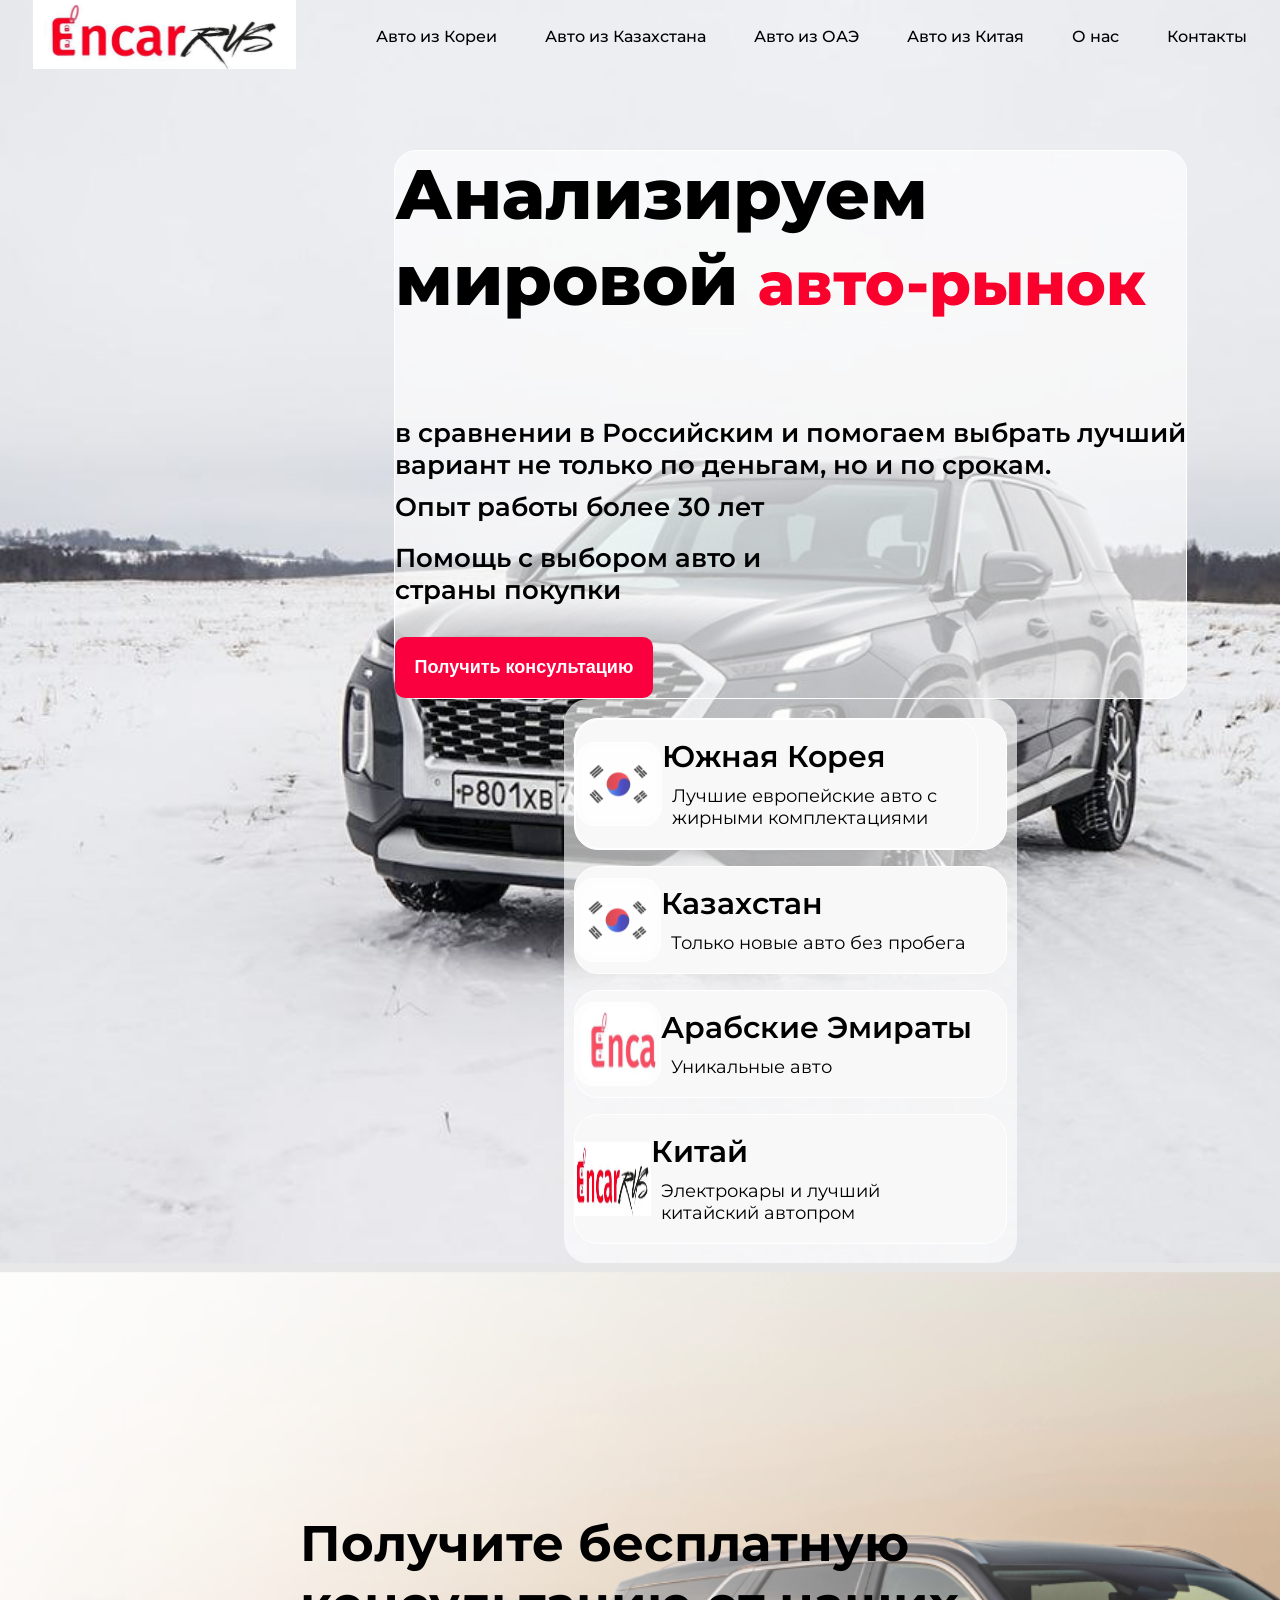
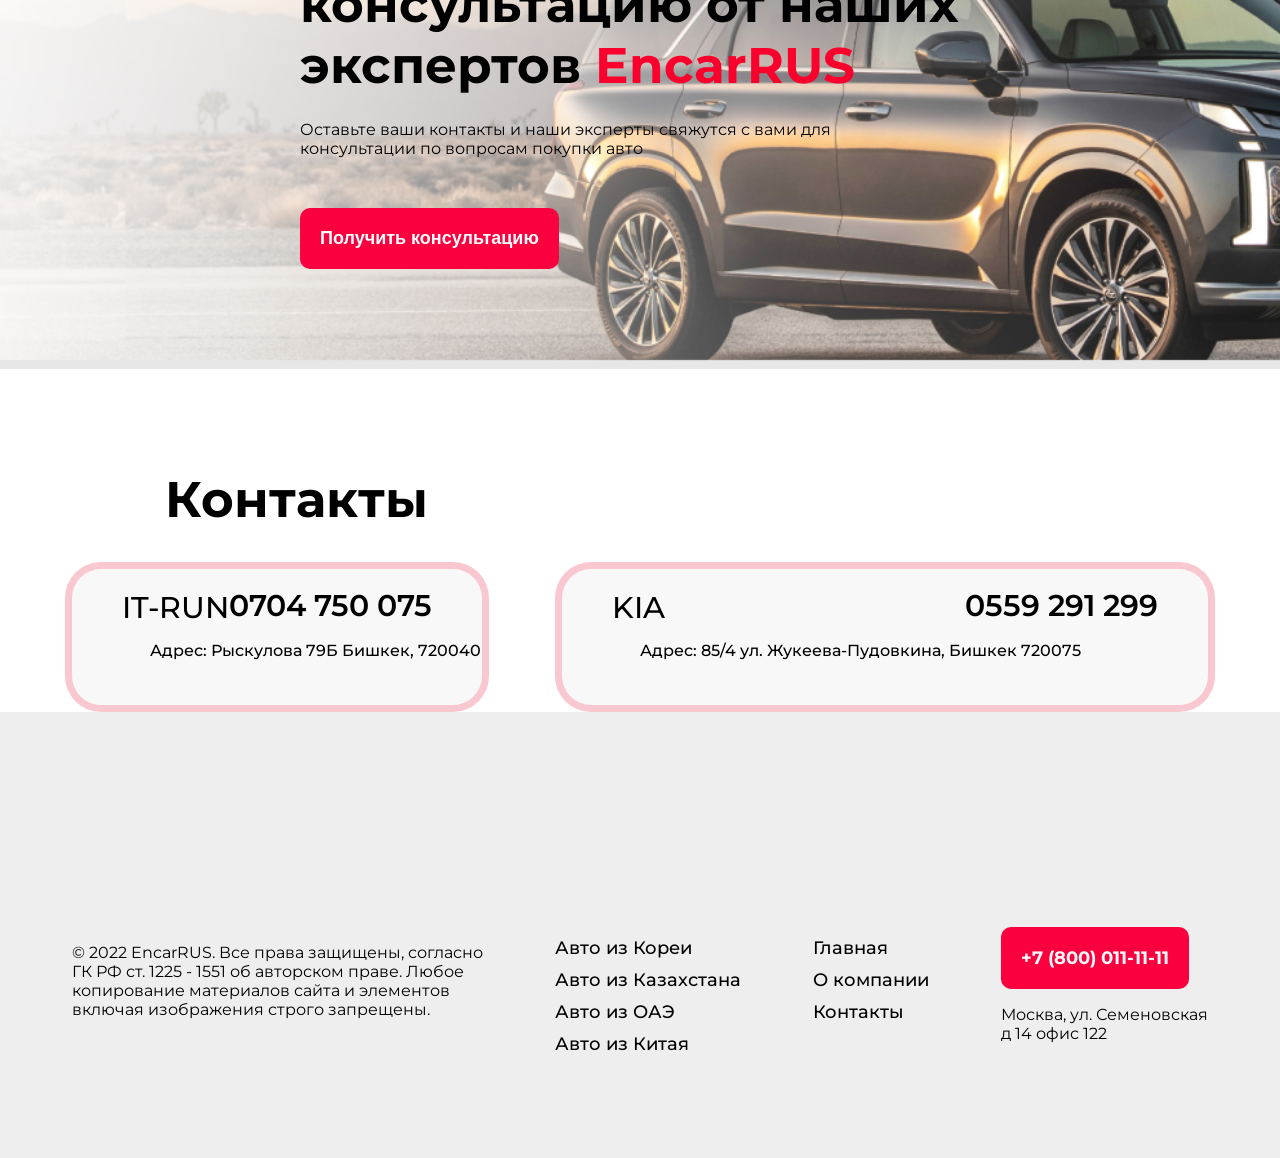
==== commit 726e459a: "'new'" ====
--- a/index.html
+++ b/index.html
@@ -34,7 +34,7 @@
             </h1>
             <ul class="header__list">
                 <li></li>
-                <li class="header__links"><a href=""></a>Авто из Кореи</li>
+                <li class="header__links"><a href="karean.html">Авто из Кореи</a></li>
                 <li class="header__links"><a href=""></a>Авто из Казахстана</li>
                 <li class="header__links"><a href=""></a>Авто из ОАЭ</li>
                 <li class="header__links"><a href=""></a>Авто из Китая</li>
@@ -70,8 +70,8 @@
                         <br>
                         <li class="begin__info">Помощь с выбором авто и <br> страны покупки</li>
                     </ul>
-                    <div class="begin__btn">
-                        <button id="btn" class="btn call">Получить консультацию</button>
+                    <div class="begin__btna">
+                        <button style="margin-top: 31px" class="btn ">Получить консультацию</button>
 
                     </div>
                 </div>
@@ -79,39 +79,40 @@
             </div>
             <div class="begin__menu-right">
                 <div class="begin__box">
-                    <div class="begin__icon">
-
-                        <svg width="86" height="84" viewBox="0 0 86 84" fill="none" xmlns="http://www.w3.org/2000/svg" xmlns:xlink="http://www.w3.org/1999/xlink">
-                            <rect x="0.660156" y="0.5" width="84.68" height="83" rx="17.5" fill="white" fill-opacity="0.7" stroke="white"/>
-                            <mask id="mask0_1_1897" style="mask-type:alpha" maskUnits="userSpaceOnUse" x="5" y="5" width="76" height="74">
-                                <rect x="5.7002" y="5.54004" width="74.5998" height="72.92" rx="15.5" fill="white" fill-opacity="0.7" stroke="white"/>
-                            </mask>
-                            <g mask="url(#mask0_1_1897)">
-                                <rect x="5.2002" y="5.04004" width="152.682" height="74.6592" fill="url(#pattern0)"/>
-                                <rect x="-6" y="5" width="97" height="74" fill="url(#pattern1)"/>
-                            </g>
-                            <defs>
-                                <pattern id="pattern0" patternContentUnits="objectBoundingBox" width="1" height="1">
-                                    <use xlink:href="#image0_1_1897" transform="matrix(0.000390625 0 0 0.000798848 0 -0.522526)"/>
-                                </pattern>
-                                <pattern id="pattern1" patternContentUnits="objectBoundingBox" width="1" height="1">
-                                    <use xlink:href="#image1_1_1897" transform="matrix(0.00108828 0 0 0.00142653 -0.000610321 0)"/>
-                                </pattern>
-                                <image id="image0_1_1897" width="2560" height="2560" xlink:href="[data-uri]"/>
-                                <image id="image1_1_1897" width="920" height="701" xlink:href="[data-uri]"/>
-                            </defs>
-                        </svg>
-
-                    </div>
-                    <div class="begin__korea">
-                        <h2 class="begin__subtitle">
-                            Южная Корея
-                        </h2>
-                        <div class="begin__box-text">
-                            Лучшие европейские авто с <br> жирными комплектациями
-                        </div>
-                    </div>
-
+                    <a class="begin__box" href="karean.html">
+                        <div class="begin__icon">
+
+                            <svg width="86" height="84" viewBox="0 0 86 84" fill="none" xmlns="http://www.w3.org/2000/svg" xmlns:xlink="http://www.w3.org/1999/xlink">
+                                <rect x="0.660156" y="0.5" width="84.68" height="83" rx="17.5" fill="white" fill-opacity="0.7" stroke="white"/>
+                                <mask id="mask0_1_1897" style="mask-type:alpha" maskUnits="userSpaceOnUse" x="5" y="5" width="76" height="74">
+                                    <rect x="5.7002" y="5.54004" width="74.5998" height="72.92" rx="15.5" fill="white" fill-opacity="0.7" stroke="white"/>
+                                </mask>
+                                <g mask="url(#mask0_1_1897)">
+                                    <rect x="5.2002" y="5.04004" width="152.682" height="74.6592" fill="url(#pattern0)"/>
+                                    <rect x="-6" y="5" width="97" height="74" fill="url(#pattern1)"/>
+                                </g>
+                                <defs>
+                                    <pattern id="pattern0" patternContentUnits="objectBoundingBox" width="1" height="1">
+                                        <use xlink:href="#image0_1_1897" transform="matrix(0.000390625 0 0 0.000798848 0 -0.522526)"/>
+                                    </pattern>
+                                    <pattern id="pattern1" patternContentUnits="objectBoundingBox" width="1" height="1">
+                                        <use xlink:href="#image1_1_1897" transform="matrix(0.00108828 0 0 0.00142653 -0.000610321 0)"/>
+                                    </pattern>
+                                    <image id="image0_1_1897" width="2560" height="2560" xlink:href="[data-uri]"/>
+                                    <image id="image1_1_1897" width="920" height="701" xlink:href="[data-uri]"/>
+                                </defs>
+                            </svg>
+
+                        </div>
+                        <div class="begin__korea">
+                            <h2 class="begin__subtitle">
+                                Южная Корея
+                            </h2>
+                            <div class="begin__box-text">
+                                Лучшие европейские авто с <br> жирными комплектациями
+                            </div>
+                        </div>
+                    </a>
                 </div>
                 <div class="begin__box">
                     <div class="begin__icon">
@@ -303,7 +304,7 @@
             </div>
             <div class="footer__box">
                 <ul>
-                    <li class="footer__links"><a href="#">Авто из Кореи</a></li>
+                    <li class="footer__links"><a href="karean.html">Авто из Кореи</a></li>
                     <li class="footer__links"><a href="#">Авто из Казахстана</a></li>
                     <li class="footer__links"><a href="#">Авто из ОАЭ</a></li>
                     <li class="footer__links"><a href="#">Авто из Китая</a></li>
--- a/src/style/style.css
+++ b/src/style/style.css
@@ -486,8 +486,1428 @@
           align-items: center;
 }
 
+._container {
+  margin: 0 auto;
+  max-width: 1920px;
+  padding: 0;
+}
+
 a {
   color: black;
+}
+
+._container {
+  max-width: 1424px;
+  margin: 0 auto;
+  padding: 0 20px;
+  width: 100%;
+}
+
+._ibg {
+  background-position: center;
+  background-size: cover;
+  background-repeat: no-repeat;
+  position: relative;
+}
+
+._ibg img {
+  width: 0;
+  height: 0;
+  position: absolute;
+  top: 0;
+  left: 0;
+  opacity: 0;
+  visibility: hidden;
+}
+
+.avto__order {
+  position: relative;
+  height: 816px;
+  display: -webkit-box;
+  display: -ms-flexbox;
+  display: flex;
+  -webkit-box-align: center;
+  -ms-flex-align: center;
+  align-items: center;
+  -webkit-box-pack: center;
+  -ms-flex-pack: center;
+  justify-content: center;
+  margin-bottom: 140px;
+}
+
+@media (max-width: 560px) {
+  .avto__order {
+    -webkit-box-align: stretch;
+    -ms-flex-align: stretch;
+    align-items: stretch;
+  }
+}
+@media (max-width: 768px) {
+  .avto__order {
+    margin-bottom: calc(0px + 140 * (100vw - 560px) / 208);
+  }
+}
+@media (max-width: 560px) {
+  .avto__order {
+    margin-bottom: 0px;
+    height: calc(607px + 211 * (100vw - 320px) / 240);
+  }
+}
+.avto__order-body {
+  margin-top: 76px;
+}
+
+@media (max-width: 560px) {
+  .avto__order-body {
+    margin-top: calc(90px + 136 * (100vw - 320px) / 240);
+  }
+}
+.avto__order-bg {
+  position: absolute;
+  width: 100%;
+  top: 0;
+  left: 0;
+  height: 818px;
+}
+
+@media (max-width: 560px) {
+  .avto__order-bg {
+    height: calc(607px + 211 * (100vw - 320px) / 240);
+  }
+}
+.avto__order-countries {
+  background: rgba(255, 255, 255, 0.2);
+  border: 1px solid #fff;
+  border-radius: 30px;
+  display: -webkit-box;
+  display: -ms-flexbox;
+  display: flex;
+  -webkit-box-orient: vertical;
+  -webkit-box-direction: normal;
+  -ms-flex-direction: column;
+  flex-direction: column;
+  row-gap: 16px;
+  padding: 9px;
+}
+
+@media (max-width: 1123px) {
+  .avto__order-countries {
+    row-gap: 20px;
+  }
+}
+@media (max-width: 1039px) {
+  .avto__order-countries {
+    row-gap: 16px;
+  }
+}
+@media (max-width: 992px) {
+  .avto__order-countries {
+    display: none;
+  }
+}
+.avto__order-koreya {
+  padding-right: 30px;
+}
+
+.avto__order-avto-img {
+  position: absolute;
+  z-index: 2;
+  right: 90px;
+  bottom: 40px;
+  -webkit-transition: all 0.5s ease 0s;
+  transition: all 0.5s ease 0s;
+}
+
+@media (max-width: 1870px) {
+  .avto__order-avto-img {
+    width: calc(900px + 177 * (100vw - 1345px) / 525);
+  }
+}
+@media (max-width: 790px) {
+  .avto__order-avto-img {
+    opacity: 0;
+    visibility: hidden;
+  }
+}
+.avto__order-content {
+  position: relative;
+  z-index: 3;
+  display: -webkit-box;
+  display: -ms-flexbox;
+  display: flex;
+  -webkit-box-align: center;
+  -ms-flex-align: center;
+  align-items: center;
+  -webkit-box-pack: justify;
+  -ms-flex-pack: justify;
+  justify-content: space-between;
+}
+
+@media (max-width: 1345px) {
+  .avto__order-content {
+    gap: 30px;
+  }
+}
+@media (max-width: 992px) {
+  .avto__order-content {
+    -webkit-box-orient: vertical;
+    -webkit-box-direction: normal;
+    -ms-flex-direction: column;
+    flex-direction: column;
+  }
+}
+.info__avto-order {
+  background: rgba(255, 255, 255, 0.64);
+  border: 1px solid #fff;
+  border-radius: 24px;
+  padding: 54px;
+  display: -webkit-box;
+  display: -ms-flexbox;
+  display: flex;
+  -webkit-box-orient: vertical;
+  -webkit-box-direction: normal;
+  -ms-flex-direction: column;
+  flex-direction: column;
+  row-gap: 33px;
+  max-width: 812px;
+  -webkit-transition: all 0.5s ease 0s;
+  transition: all 0.5s ease 0s;
+}
+
+@media (max-width: 1870px) {
+  .info__avto-order {
+    padding: calc(37px + 17 * (100vw - 1345px) / 525);
+  }
+}
+@media (max-width: 1870px) {
+  .info__avto-order {
+    row-gap: calc(25px + 8 * (100vw - 1345px) / 525);
+  }
+}
+@media (max-width: 992px) {
+  .info__avto-order {
+    width: 95%;
+    max-width: 100%;
+    row-gap: 16px !important;
+  }
+}
+@media (max-width: 664px) {
+  .info__avto-order {
+    padding: 15px;
+  }
+}
+.info__avto-order-title {
+  font-weight: 800;
+  font-size: 60px;
+  line-height: 70px;
+  color: #282828;
+}
+
+@media (max-width: 1870px) {
+  .info__avto-order-title {
+    font-size: calc(50px + 10 * (100vw - 1345px) / 525);
+  }
+}
+@media (max-width: 1138px) {
+  .info__avto-order-title {
+    font-size: calc(36px + 14 * (100vw - 992px) / 146);
+    text-align: center;
+  }
+}
+@media (max-width: 992px) {
+  .info__avto-order-title {
+    font-size: 36px;
+  }
+}
+@media (max-width: 788px) {
+  .info__avto-order-title {
+    font-size: calc(28px + 7 * (100vw - 634px) / 154);
+  }
+}
+@media (max-width: 634px) {
+  .info__avto-order-title {
+    font-size: 36px;
+  }
+}
+@media (max-width: 634px) {
+  .info__avto-order-title {
+    font-size: calc(33px + 1 * (100vw - 460px) / 174);
+  }
+}
+@media (max-width: 460px) {
+  .info__avto-order-title {
+    font-size: calc(30px + 3 * (100vw - 320px) / 140);
+  }
+}
+@media (max-width: 454px) {
+  .info__avto-order-title {
+    text-align: left;
+  }
+}
+@media (max-width: 1424px) {
+  .info__avto-order-title {
+    line-height: calc(56px + 14 * (100vw - 320px) / 1104);
+  }
+}
+.info__avto-order-title span {
+  color: #fa002c;
+}
+
+.info__avto-order-text {
+  font-weight: 600;
+  font-size: 20px;
+  line-height: 30px;
+  -webkit-transition: all 0.5s ease 0s;
+  transition: all 0.5s ease 0s;
+}
+
+@media (max-width: 1138px) {
+  .info__avto-order-text {
+    text-align: center;
+  }
+}
+@media (max-width: 630px) {
+  .info__avto-order-text {
+    text-align: left;
+  }
+}
+@media (max-width: 474px) {
+  .info__avto-order-text {
+    -webkit-transform: scaleY(0);
+    transform: scaleY(0);
+    opacity: 0;
+    visibility: hidden;
+    height: 0;
+  }
+}
+.info__avto-order-list {
+  display: -webkit-box;
+  display: -ms-flexbox;
+  display: flex;
+  -webkit-box-orient: vertical;
+  -webkit-box-direction: normal;
+  -ms-flex-direction: column;
+  flex-direction: column;
+  row-gap: 20px;
+}
+
+@media (max-width: 1870px) {
+  .info__avto-order-list {
+    row-gap: calc(12px + 8 * (100vw - 1345px) / 525);
+  }
+}
+@media (max-width: 992px) {
+  .info__avto-order-list {
+    -webkit-box-orient: horizontal;
+    -webkit-box-direction: normal;
+    -ms-flex-direction: row;
+    flex-direction: row;
+    -webkit-box-pack: justify;
+    -ms-flex-pack: justify;
+    justify-content: space-between;
+  }
+}
+@media (max-width: 945px) {
+  .info__avto-order-list {
+    -webkit-box-orient: vertical;
+    -webkit-box-direction: normal;
+    -ms-flex-direction: column;
+    flex-direction: column;
+    -webkit-box-align: center;
+    -ms-flex-align: center;
+    align-items: center;
+  }
+}
+@media (max-width: 547px) {
+  .info__avto-order-list {
+    -webkit-box-align: start;
+    -ms-flex-align: start;
+    align-items: flex-start;
+  }
+}
+.info__avto-order-item {
+  position: relative;
+  display: -webkit-box;
+  display: -ms-flexbox;
+  display: flex;
+}
+
+.info__avto-order-item::before {
+  -webkit-transform: translateY(9px);
+  transform: translateY(9px);
+  font-size: 18px;
+  margin-right: 23px;
+}
+
+@media (max-width: 992px) {
+  .info__avto-order-item::before {
+    margin-right: 7px;
+  }
+}
+.info__avto-order-link {
+  font-weight: 600;
+  font-size: 26px;
+  line-height: 36px;
+  color: #000;
+  cursor: auto;
+}
+
+@media (max-width: 1870px) {
+  .info__avto-order-link {
+    font-size: calc(24px + 2 * (100vw - 1345px) / 525);
+  }
+}
+@media (max-width: 992px) {
+  .info__avto-order-link br {
+    display: none;
+  }
+}
+@media (max-width: 1424px) {
+  .info__avto-order-link {
+    font-size: calc(17px + 7 * (100vw - 320px) / 1025);
+  }
+}
+.info__avto-order-btn {
+  font-weight: 700;
+  font-size: 18px;
+  color: #fff;
+  display: -webkit-box;
+  display: -ms-flexbox;
+  display: flex;
+  -webkit-box-align: center;
+  -ms-flex-align: center;
+  align-items: center;
+  background-color: #fa002c;
+  width: 300px;
+  line-height: 80px;
+  padding-left: 34px;
+  padding-right: 34px;
+  background: #fa002c;
+  -webkit-box-shadow: 0px 7px 7px rgba(0, 0, 0, 0.2);
+  box-shadow: 0px 7px 7px rgba(0, 0, 0, 0.2);
+  border-radius: 8px;
+}
+
+@media (max-width: 1138px) {
+  .info__avto-order-btn {
+    width: 100%;
+    -webkit-box-pack: center;
+    -ms-flex-pack: center;
+    justify-content: center;
+  }
+}
+@media (max-width: 992px) {
+  .info__avto-order-btn {
+    font-size: 23px;
+  }
+}
+@media (max-width: 440px) {
+  .info__avto-order-btn {
+    font-size: calc(17px + 6 * (100vw - 320px) / 120);
+  }
+}
+@media (max-width: 992px) {
+  .info__avto-order-btn {
+    padding-left: calc(5px + 29 * (100vw - 320px) / 672);
+    padding-right: calc(5px + 29 * (100vw - 320px) / 672);
+  }
+}
+.info__avto-order-item-flag {
+  display: -webkit-box;
+  display: -ms-flexbox;
+  display: flex;
+  -webkit-box-align: center;
+  -ms-flex-align: center;
+  align-items: center;
+}
+
+.info__avto-order-item-flag img {
+  margin-left: 10px;
+}
+
+@media (max-width: 992px) {
+  .info__avto-order-list-corea {
+    -webkit-box-align: start !important;
+    -ms-flex-align: start !important;
+    align-items: flex-start !important;
+    -webkit-box-orient: vertical !important;
+    -webkit-box-direction: normal !important;
+    -ms-flex-direction: column !important;
+    flex-direction: column !important;
+  }
+}
+.info__avto-order-icon-container {
+  display: -webkit-box;
+  display: -ms-flexbox;
+  display: flex;
+  -webkit-box-align: center;
+  -ms-flex-align: center;
+  align-items: center;
+  -webkit-column-gap: 35px;
+  -moz-column-gap: 35px;
+  column-gap: 35px;
+}
+
+@media (max-width: 1200px) {
+  .info__avto-order-icon-container {
+    -webkit-box-orient: vertical;
+    -webkit-box-direction: normal;
+    -ms-flex-direction: column;
+    flex-direction: column;
+    row-gap: 10px;
+  }
+}
+@media (max-width: 992px) {
+  .info__avto-order-icon-container {
+    display: -webkit-inline-box;
+    display: -ms-inline-flexbox;
+    display: inline-flex;
+    -webkit-box-orient: horizontal;
+    -webkit-box-direction: normal;
+    -ms-flex-direction: row;
+    flex-direction: row;
+    -webkit-transform: translate(97px, -33px);
+    transform: translate(97px, -33px);
+    height: 0;
+  }
+}
+@media (max-width: 580px) {
+  .info__avto-order-icon-container {
+    -webkit-transform: translate(80px, -33px);
+    transform: translate(80px, -33px);
+  }
+}
+@media (max-width: 574px) {
+  .info__avto-order-icon-container {
+    height: auto;
+    -webkit-transform: translate(0px, 0px);
+    transform: translate(0px, 0px);
+    -webkit-box-pack: center;
+    -ms-flex-pack: center;
+    justify-content: center;
+  }
+}
+@media (any-hover: hover) {
+  .info__avto-order-icon:hover svg {
+    -webkit-transform: scale(1.1, 1.1);
+    transform: scale(1.1, 1.1);
+  }
+}
+.info__avto-order-icon svg {
+  -webkit-transition: all 0.3s ease 0s;
+  transition: all 0.3s ease 0s;
+}
+
+.info__avto-order-btn-container {
+  display: -webkit-box;
+  display: -ms-flexbox;
+  display: flex;
+  -webkit-box-align: center;
+  -ms-flex-align: center;
+  align-items: center;
+  -webkit-column-gap: 40px;
+  -moz-column-gap: 40px;
+  column-gap: 40px;
+}
+
+@media (max-width: 992px) {
+  .info__avto-order-btn-container {
+    -webkit-box-pack: justify;
+    -ms-flex-pack: justify;
+    justify-content: space-between;
+  }
+}
+.info__avto-order-corea-title {
+  font-weight: 800;
+  font-size: 70px;
+  line-height: 90px;
+  text-transform: uppercase;
+  color: #282828;
+}
+
+@media (max-width: 992px) {
+  .info__avto-order-corea-title {
+    display: none;
+  }
+}
+.info__avto-order-corea-title-2 {
+  font-weight: 800;
+  font-size: 70px;
+  line-height: 90px;
+  text-transform: uppercase;
+  -moz-text-align-last: left !important;
+  text-align-last: left !important;
+}
+
+@media (min-width: 993px) {
+  .info__avto-order-corea-title-2 {
+    display: none;
+  }
+}
+@media (max-width: 1424px) {
+  .info__avto-order-corea-title-2 {
+    font-size: calc(38px + 32 * (100vw - 320px) / 1104);
+    line-height: calc(57px + 33 * (100vw - 320px) / 1104);
+  }
+}
+.info__avto-order-corea {
+  width: 709px !important;
+}
+
+@media (max-width: 1870px) {
+  .info__avto-order-btn-corea {
+    width: calc(324px + -24 * (100vw - 1200px) / 670);
+  }
+}
+@media (max-width: 992px) {
+  .info__avto-order-btn-corea {
+    font-size: 21px;
+  }
+}
+@media (max-width: 574px) {
+  .info__avto-order-btn-corea {
+    width: 100%;
+    font-size: 19px;
+  }
+}
+.avto__order-corea {
+  margin-bottom: 0px !important;
+}
+
+.avto__order-content-corea {
+  -webkit-box-pack: start !important;
+  -ms-flex-pack: start !important;
+  justify-content: start !important;
+}
+
+.avto__order-avto-img-corea {
+  position: absolute;
+  z-index: 2;
+  right: 62px;
+  bottom: -26px;
+  -webkit-transition: all 0.5s ease 0s;
+  transition: all 0.5s ease 0s;
+  z-index: 54 !important;
+}
+
+@media (max-width: 1870px) {
+  .avto__order-avto-img-corea {
+    width: calc(661px + 389 * (100vw - 1200px) / 670);
+    right: calc(-18px + 80 * (100vw - 1200px) / 670);
+    bottom: calc(34px + -60 * (100vw - 1200px) / 670);
+  }
+}
+@media (max-width: 1200px) {
+  .avto__order-avto-img-corea {
+    width: calc(536px + 172 * (100vw - 993px) / 207);
+    right: calc(-10px + 17 * (100vw - 993px) / 207);
+  }
+}
+@media (max-width: 992px) {
+  .avto__order-avto-img-corea {
+    display: none;
+  }
+}
+.video__avto-order {
+  position: absolute;
+  z-index: 55;
+  right: 611px;
+  bottom: 299px;
+  display: -webkit-box;
+  display: -ms-flexbox;
+  display: flex;
+  -webkit-box-orient: vertical;
+  -webkit-box-direction: normal;
+  -ms-flex-direction: column;
+  flex-direction: column;
+  -webkit-box-align: center;
+  -ms-flex-align: center;
+  align-items: center;
+  background: rgba(0, 0, 0, 0.3);
+  border: 1px solid #fff;
+  border-radius: 24px;
+  padding-left: 43px;
+  padding-top: 43px;
+  padding-right: 43px;
+  padding-bottom: 31px;
+  row-gap: 10px;
+}
+
+@media (max-width: 1870px) {
+  .video__avto-order {
+    bottom: calc(279px + 20 * (100vw - 1200px) / 670);
+    right: calc(354px + 257 * (100vw - 1200px) / 670);
+  }
+}
+@media (max-width: 1200px) {
+  .video__avto-order {
+    right: calc(44px + 310 * (100vw - 993px) / 207);
+    bottom: calc(339px + -69 * (100vw - 993px) / 207);
+  }
+}
+@media (max-width: 992px) {
+  .video__avto-order {
+    position: static;
+  }
+}
+@media (max-width: 574px) {
+  .video__avto-order {
+    display: none;
+  }
+}
+.video__avto-order-icon {
+  font-size: 30px;
+  color: #000;
+  -webkit-transition: all 0.5s ease 0s;
+  transition: all 0.5s ease 0s;
+  width: 80px;
+  height: 80px;
+  position: relative;
+  pointer-events: none;
+}
+
+.video__avto-order-icon::before {
+  position: absolute;
+  width: 100%;
+  height: 100%;
+  content: "";
+  background: #fff;
+  border-radius: 50%;
+  display: -webkit-inline-box;
+  display: -ms-inline-flexbox;
+  display: inline-flex;
+  -webkit-box-align: center;
+  -ms-flex-align: center;
+  align-items: center;
+  -webkit-box-pack: center;
+  -ms-flex-pack: center;
+  justify-content: center;
+}
+
+@media (any-hover: hover) {
+  .video__avto-order-icon:hover {
+    font-size: 31.5px;
+    -webkit-transform: scale(1.1, 1.1);
+    transform: scale(1.1, 1.1);
+    color: #fa002c;
+  }
+}
+.video__avto-order-text {
+  font-weight: 700;
+  font-size: 18px;
+  line-height: 24px;
+  text-align: center;
+  color: #fff;
+  pointer-events: none;
+  behavior: "smooth";
+}
+
+.country__avto-order {
+  background: #f8f8f8;
+  border: 1px solid #fff;
+  border-radius: 24px;
+  display: -webkit-box;
+  display: -ms-flexbox;
+  display: flex;
+  -webkit-box-align: center;
+  -ms-flex-align: center;
+  align-items: center;
+  padding-top: 24px;
+  padding-left: 30px;
+  padding-bottom: 15px;
+  -webkit-column-gap: 33px;
+  -moz-column-gap: 33px;
+  column-gap: 33px;
+}
+
+@media (max-width: 1870px) {
+  .country__avto-order {
+    padding-top: calc(18px + 6 * (100vw - 1345px) / 525);
+  }
+}
+@media (max-width: 1138px) {
+  .country__avto-order {
+    padding-top: 24px;
+    padding-bottom: 20px;
+  }
+}
+@media (max-width: 1123px) {
+  .country__avto-order {
+    padding-top: 27px;
+    padding-bottom: 21px;
+  }
+}
+@media (max-width: 1039px) {
+  .country__avto-order {
+    padding-top: 18px;
+    padding-bottom: 15px;
+  }
+}
+.country__avto-order-img {
+  background: rgba(255, 255, 255, 0.7);
+  border: 1px solid #fff;
+  border-radius: 18px;
+}
+
+.country__avto-order-text-container {
+  width: 250px;
+}
+
+.country__avto-order-title {
+  font-weight: 600;
+  font-size: 30px;
+  line-height: 37px;
+  color: #000;
+  margin-bottom: 5px;
+}
+
+@media (max-width: 1870px) {
+  .country__avto-order-title {
+    font-size: calc(26px + 4 * (100vw - 1345px) / 525);
+  }
+}
+.country__avto-order-text {
+  font-weight: 400;
+  font-size: 18px;
+  line-height: 26px;
+  color: #000;
+}
+
+@media (max-width: 1870px) {
+  .country__avto-order-text {
+    font-size: calc(17px + 1 * (100vw - 1345px) / 525);
+  }
+}
+.help {
+  -webkit-transform: translateX(-48px);
+  transform: translateX(-48px);
+  margin-bottom: 200px;
+}
+
+@media (max-width: 1496px) {
+  .help {
+    height: 1477px;
+    -webkit-transform: translateX(0px);
+    transform: translateX(0px);
+  }
+}
+@media (max-width: 400px) {
+  .help__container {
+    padding: 0 !important;
+  }
+}
+.help__container-2 {
+  margin-left: 156px;
+}
+
+@media (max-width: 1496px) {
+  .help__container-2 {
+    margin-left: 0;
+  }
+}
+.help__body {
+  display: -webkit-box;
+  display: -ms-flexbox;
+  display: flex;
+  -webkit-box-pack: justify;
+  -ms-flex-pack: justify;
+  justify-content: space-between;
+  background-image: url("../images/help/bg.jpg");
+  background-repeat: no-repeat;
+  background-position: center;
+  position: relative;
+  border-radius: 36px;
+  padding-top: 40px;
+  padding-right: 40px;
+  padding-left: 40px;
+  height: 815px;
+  -webkit-box-align: start;
+  -ms-flex-align: start;
+  align-items: flex-start;
+}
+
+@media (max-width: 1496px) {
+  .help__body {
+    -webkit-box-orient: vertical;
+    -webkit-box-direction: normal;
+    -ms-flex-direction: column;
+    flex-direction: column;
+    row-gap: 269px;
+    -webkit-box-align: center;
+    -ms-flex-align: center;
+    align-items: center;
+  }
+}
+@media (max-width: 768px) {
+  .help__body {
+    padding-right: 0;
+    padding-left: 0;
+  }
+}
+@media (max-width: 1424px) {
+  .help__body {
+    height: calc(625px + 190 * (100vw - 320px) / 1104);
+  }
+}
+.left__help-form {
+  background: #fff;
+  -webkit-box-shadow: 0px 2px 50px rgba(35, 37, 38, 0.07);
+  box-shadow: 0px 2px 50px rgba(35, 37, 38, 0.07);
+  border-radius: 22px;
+  width: 549px;
+  position: relative;
+  padding: 35px;
+  display: -webkit-box;
+  display: -ms-flexbox;
+  display: flex;
+  -webkit-box-orient: vertical;
+  -webkit-box-direction: normal;
+  -ms-flex-direction: column;
+  flex-direction: column;
+  row-gap: 25px;
+  padding-bottom: 60px;
+  -webkit-transition: all 0.5s ease 0s;
+  transition: all 0.5s ease 0s;
+}
+
+@media (max-width: 1496px) {
+  .left__help-form {
+    width: 70%;
+  }
+}
+@media (max-width: 1156px) {
+  .left__help-form {
+    width: 80%;
+  }
+}
+@media (max-width: 992px) {
+  .left__help-form {
+    background: none;
+    -webkit-box-shadow: 0px 0px 0px 0px;
+    box-shadow: 0px 0px 0px 0px;
+  }
+}
+@media (max-width: 970px) {
+  .left__help-form {
+    width: 95%;
+  }
+}
+@media (max-width: 768px) {
+  .left__help-form {
+    width: 100%;
+  }
+}
+@media (max-width: 400px) {
+  .left__help-form {
+    padding: 16px;
+  }
+}
+.left__help-title {
+  font-size: 50px;
+}
+
+@media (max-width: 1424px) {
+  .left__help-title {
+    font-size: calc(35px + 15 * (100vw - 320px) / 1104);
+  }
+}
+.left__help-text {
+  font-weight: 500;
+  font-size: 18px;
+  line-height: 26px;
+  color: #000;
+}
+
+.left__help-number-input {
+  padding: 26px;
+  width: 100%;
+  border: 1px solid #c9c9c9;
+  border-radius: 14px;
+  font-weight: 700;
+  font-size: 16px;
+  line-height: 20px;
+  color: #000;
+}
+
+.left__help-btn-container {
+  display: -webkit-box;
+  display: -ms-flexbox;
+  display: flex;
+  -webkit-column-gap: 40px;
+  -moz-column-gap: 40px;
+  column-gap: 40px;
+  -webkit-box-align: center;
+  -ms-flex-align: center;
+  align-items: center;
+  margin-top: 16px;
+}
+
+.left__help-btn {
+  -webkit-box-shadow: 0px 12px 60px rgba(250, 0, 44, 0.4);
+  box-shadow: 0px 12px 60px rgba(250, 0, 44, 0.4);
+  border-radius: 14px;
+  line-height: 72px;
+  padding-left: 36px;
+  padding-right: 36px;
+  cursor: pointer;
+  -webkit-transition: all 0.5s ease 0s;
+  transition: all 0.5s ease 0s;
+}
+
+@media (max-width: 1496px) {
+  .left__help-btn {
+    font-size: 16px !important;
+  }
+}
+@media (max-width: 477px) {
+  .left__help-btn {
+    width: 100%;
+  }
+}
+.left__help-arrow {
+  -webkit-transition: all 0.5s ease 0s;
+  transition: all 0.5s ease 0s;
+}
+
+@media (max-width: 477px) {
+  .left__help-arrow {
+    display: none;
+  }
+}
+.left__help-car {
+  position: absolute;
+  left: 65%;
+  -webkit-transform: translateX(-50%);
+  transform: translateX(-50%);
+  bottom: -300px;
+  pointer-events: none;
+}
+
+@media (max-width: 1496px) {
+  .left__help-car {
+    bottom: -415px;
+    -webkit-transform: translateX(0);
+    transform: translateX(0);
+    width: calc(1643px + 474 * (100vw - 954px) / 542);
+    left: calc(-242px + -133 * (100vw - 768px) / 728);
+    bottom: calc(-269px + -146 * (100vw - 768px) / 728);
+  }
+}
+@media (max-width: 768px) {
+  .left__help-car {
+    width: calc(850px + 793 * (100vw - 320px) / 448);
+    left: calc(-155px + -87 * (100vw - 320px) / 448);
+    bottom: calc(-163px + -106 * (100vw - 320px) / 448);
+  }
+}
+@media (max-width: 1496px) {
+  .right__help {
+    width: 68%;
+  }
+}
+@media (max-width: 992px) {
+  .right__help {
+    width: 100%;
+  }
+}
+.right__help-list {
+  display: -webkit-box;
+  display: -ms-flexbox;
+  display: flex;
+  -webkit-column-gap: 80px;
+  -moz-column-gap: 80px;
+  column-gap: 80px;
+}
+
+@media (max-width: 1496px) {
+  .right__help-list {
+    -webkit-box-pack: justify;
+    -ms-flex-pack: justify;
+    justify-content: space-between;
+    -webkit-column-gap: 20px;
+    -moz-column-gap: 20px;
+    column-gap: 20px;
+  }
+}
+.right__help-column {
+  max-width: 259px;
+}
+
+@media (max-width: 1469px) {
+  .column__help-left-item {
+    display: -webkit-box;
+    display: -ms-flexbox;
+    display: flex;
+    -webkit-box-orient: vertical;
+    -webkit-box-direction: normal;
+    -ms-flex-direction: column;
+    flex-direction: column;
+    -webkit-box-align: center;
+    -ms-flex-align: center;
+    align-items: center;
+    text-align: center;
+  }
+  .column__help-left-item span {
+    display: none;
+  }
+}
+@media (max-width: 1469px) {
+  .column__help-right-item {
+    display: -webkit-box;
+    display: -ms-flexbox;
+    display: flex;
+    -webkit-box-orient: vertical;
+    -webkit-box-direction: normal;
+    -ms-flex-direction: column;
+    flex-direction: column;
+    -webkit-box-align: center;
+    -ms-flex-align: center;
+    align-items: center;
+    text-align: center;
+  }
+}
+.column__help-right-icon {
+  padding: 15px;
+  border: 3px solid rgba(250, 0, 44, 0.15);
+  border-radius: 10px;
+}
+
+.column__help-right-text {
+  font-weight: 500;
+  font-size: 18px;
+  line-height: 26px;
+  margin-bottom: 16px;
+  margin-top: 16px;
+}
+
+@media (max-width: 768px) {
+  .column__help-right-text {
+    font-size: 17px;
+  }
+}
+.item__help-left-icon {
+  padding: 15px;
+  border: 3px solid rgba(250, 0, 44, 0.15);
+  border-radius: 10px;
+}
+
+.item__help-left-text {
+  font-weight: 500;
+  font-size: 18px;
+  line-height: 26px;
+  margin-top: 16px;
+  margin-bottom: 16px;
+}
+
+@media (max-width: 768px) {
+  .item__help-left-text {
+    font-size: 17px;
+  }
+}
+.expert {
+  margin-bottom: 100px;
+}
+
+.expert__container {
+  position: relative;
+  padding: 0 8px !important;
+}
+
+.expert__body {
+  border: 5px solid rgba(234, 234, 234, 0.814);
+  border-radius: 25px;
+  position: relative;
+  overflow: hidden;
+}
+
+.expert__body::before {
+  content: "";
+  position: absolute;
+  width: 100%;
+  height: 252%;
+  left: 348px;
+  background: -webkit-gradient(linear, left top, left bottom, from(#FFFFFF), to(rgba(255, 255, 255, 0)));
+  background: linear-gradient(180deg, #FFFFFF 0%, rgba(255, 255, 255, 0) 100%);
+  -webkit-transform: rotate(-90deg) translateY(-431px);
+  transform: rotate(-90deg) translateY(-431px);
+}
+
+@media (max-width: 1378px) {
+  .expert__body::before {
+    display: none;
+  }
+}
+.expert__img {
+  width: 100%;
+  max-width: 100%;
+  height: auto;
+  border-radius: 19px;
+}
+
+@media (max-width: 1378px) {
+  .expert__img {
+    height: calc(780px + 70 * (100vw - 720px) / 658);
+  }
+}
+@media (max-width: 768px) {
+  .expert__img {
+    height: 411px;
+  }
+}
+@media (max-width: 462px) {
+  .expert__img {
+    height: 486px;
+  }
+}
+@media (max-width: 380px) {
+  .expert__img {
+    height: 512px;
+  }
+}
+.expert__car {
+  position: absolute;
+  right: -5px;
+  bottom: -18px;
+  z-index: 2;
+  -webkit-transition: all 0.5s ease 0s;
+  transition: all 0.5s ease 0s;
+}
+
+@media (max-width: 1378px) {
+  .expert__car {
+    position: static;
+    margin-top: 25px;
+    -webkit-transform: translateX(-74px);
+    transform: translateX(-74px);
+    -webkit-transform: translateX(calc(-32px + -42 * (100vw - 768px) / 610));
+    transform: translateX(calc(-32px + -42 * (100vw - 768px) / 610));
+    width: calc(666px + 144 * (100vw - 768px) / 610);
+  }
+}
+@media (max-width: 768px) {
+  .expert__car {
+    display: none;
+  }
+}
+.left__expert {
+  position: absolute;
+  left: 65px;
+  bottom: 73px;
+  max-width: 595px;
+}
+
+@media (max-width: 1378px) {
+  .left__expert {
+    top: 45px;
+    left: 50%;
+    -webkit-transform: translateX(-50%);
+    transform: translateX(-50%);
+    text-align: center;
+  }
+}
+@media (max-width: 768px) {
+  .left__expert {
+    width: 100%;
+    padding: 0 10px;
+  }
+}
+.left__expert-title {
+  font-weight: 700;
+  font-size: 50px;
+  line-height: 69px;
+}
+
+.left__expert-title span {
+  color: #fa002c;
+}
+
+.left__expert-text {
+  font-weight: 400;
+  font-size: 18px;
+  line-height: 22px;
+  color: #292929;
+  margin-top: 35px;
+  margin-bottom: 35px;
+  max-width: 575px;
+  -webkit-transition: all 0.5s ease 0s;
+  transition: all 0.5s ease 0s;
+}
+
+@media (max-width: 596px) {
+  .left__expert-text {
+    color: #1b0303;
+  }
+}
+.left__expert-btn {
+  line-height: 72px;
+  padding-left: 44px;
+  padding-right: 44px;
+  -webkit-box-shadow: 0px 12px 60px rgba(250, 0, 44, 0.4);
+  box-shadow: 0px 12px 60px rgba(250, 0, 44, 0.4);
+  border-radius: 14px;
+  font-size: 16px;
+}
+
+@media (max-width: 1378px) {
+  .left__expert-btn {
+    margin: 0 auto;
+  }
+}
+@media (max-width: 1424px) {
+  .left__expert-btn {
+    font-size: calc(15px + 3 * (100vw - 320px) / 1104);
+  }
+}
+@media (min-width: 769px) {
+  .left__expert-title-2 {
+    display: none;
+  }
+}
+@media (max-width: 768px) {
+  .left__expert-title-2 {
+    font-size: calc(36px + 14 * (100vw - 320px) / 1104);
+  }
+}
+@media (max-width: 768px) {
+  .left__expert-title-1 {
+    display: none;
+    font-size: calc(36px + 14 * (100vw - 320px) / 1104);
+  }
+}
+.contacts {
+  margin-bottom: 100px;
+}
+
+.contacts__title {
+  font-size: 50px;
+  margin-bottom: 32px;
+}
+
+.contacts__column {
+  border: 7px solid rgba(250, 0, 44, 0.2);
+  border-radius: 36px;
+  width: 706px;
+}
+
+@media (max-width: 780px) {
+  .contacts__column {
+    width: 100%;
+  }
+}
+.contacts__columns {
+  display: -webkit-box;
+  display: -ms-flexbox;
+  display: flex;
+  -webkit-box-align: center;
+  -ms-flex-align: center;
+  align-items: center;
+  -webkit-column-gap: 28px;
+  -moz-column-gap: 28px;
+  column-gap: 28px;
+}
+
+@media (max-width: 780px) {
+  .contacts__columns {
+    -webkit-box-orient: vertical;
+    -webkit-box-direction: normal;
+    -ms-flex-direction: column;
+    flex-direction: column;
+    row-gap: 20px;
+  }
+}
+.column__contacts-map {
+  width: 100%;
+  border-radius: 30px;
+  height: 340px;
+  padding: 13px;
+}
+
+.column__contacts-content {
+  padding-left: 45px;
+  padding-right: 45px;
+  padding-bottom: 45px;
+  padding-top: 25px;
+  display: -webkit-box;
+  display: -ms-flexbox;
+  display: flex;
+  -webkit-box-orient: vertical;
+  -webkit-box-direction: normal;
+  -ms-flex-direction: column;
+  flex-direction: column;
+  row-gap: 15px;
+}
+
+@media (max-width: 1424px) {
+  .column__contacts-content {
+    padding-left: calc(19px + 26 * (100vw - 320px) / 1104);
+    padding-right: calc(19px + 26 * (100vw - 320px) / 1104);
+    padding-bottom: calc(19px + 26 * (100vw - 320px) / 1104);
+  }
+}
+.column__contacts-title-container {
+  display: -webkit-box;
+  display: -ms-flexbox;
+  display: flex;
+  -webkit-box-align: center;
+  -ms-flex-align: center;
+  align-items: center;
+  -webkit-box-pack: justify;
+  -ms-flex-pack: justify;
+  justify-content: space-between;
+}
+
+@media (max-width: 1272px) {
+  .column__contacts-title-container {
+    -webkit-box-orient: vertical;
+    -webkit-box-direction: normal;
+    -ms-flex-direction: column;
+    flex-direction: column;
+    -webkit-box-align: start;
+    -ms-flex-align: start;
+    align-items: flex-start;
+    row-gap: 10px;
+  }
+}
+.column__contacts-title {
+  font-weight: 500;
+  font-size: 30px;
+  line-height: 37px;
+  color: #000;
+}
+
+.column__contacts-number {
+  font-weight: 600;
+  font-size: 30px;
+  line-height: 37px;
+  text-align: right;
+  color: #000;
+}
+
+@media (max-width: 1424px) {
+  .column__contacts-number {
+    font-size: calc(27px + 3 * (100vw - 320px) / 1104);
+  }
+}
+.column__contacts-address {
+  font-family: "Montserrat", sans-serif !important;
+  font-weight: 400;
+  font-size: 16px;
+  color: #292929;
+  display: -webkit-inline-box;
+  display: -ms-inline-flexbox;
+  display: inline-flex;
+  -webkit-box-align: center;
+  -ms-flex-align: center;
+  align-items: center;
+  -moz-text-align-last: left;
+  text-align-last: left;
+}
+
+.column__contacts-address::before {
+  font-family: "icomoon";
+  color: #fa002c;
+  font-size: 18px;
+  margin-right: 10px;
 }
 
 .process {
@@ -2052,6 +3472,1729 @@
     height: 219px;
   }
 }
+.about {
+  position: relative;
+  height: 870px;
+  padding-top: 128px;
+}
+
+@media (max-width: 1210px) {
+  .about {
+    padding-top: 85px;
+    height: 950px;
+  }
+}
+@media (max-width: 609px) {
+  .about {
+    height: calc(840px + -100 * (100vw - 465px) / 144);
+  }
+}
+@media (max-width: 465px) {
+  .about {
+    height: calc(710px + -60 * (100vw - 320px) / 145);
+  }
+}
+.about__container {
+  position: relative;
+  z-index: 3;
+}
+
+.about__body {
+  position: relative;
+}
+
+.about__left {
+  color: #fff;
+  display: -webkit-box;
+  display: -ms-flexbox;
+  display: flex;
+  -webkit-box-orient: vertical;
+  -webkit-box-direction: normal;
+  -ms-flex-direction: column;
+  flex-direction: column;
+  row-gap: 30px;
+}
+
+.about__breadcrumbs {
+  display: -webkit-box;
+  display: -ms-flexbox;
+  display: flex;
+  -webkit-box-align: center;
+  -ms-flex-align: center;
+  align-items: center;
+  -webkit-column-gap: 5px;
+  -moz-column-gap: 5px;
+  column-gap: 5px;
+  font-weight: 500;
+  font-size: 20px;
+  line-height: 24px;
+  color: #fff;
+  opacity: 0.5;
+}
+
+.about__breadcrumbs-icon {
+  font-size: 6px;
+  -webkit-transform: rotate(180deg);
+  transform: rotate(180deg);
+}
+
+.about__title {
+  font-size: 50px;
+  color: #fff !important;
+}
+
+@media (max-width: 1424px) {
+  .about__title {
+    font-size: calc(47px + 3 * (100vw - 320px) / 1104);
+  }
+}
+.about__subtitle {
+  font-weight: 500;
+  font-size: 35px;
+  line-height: 43px;
+  max-width: 820px;
+}
+
+.about__texts {
+  display: -webkit-box;
+  display: -ms-flexbox;
+  display: flex;
+  -webkit-box-orient: vertical;
+  -webkit-box-direction: normal;
+  -ms-flex-direction: column;
+  flex-direction: column;
+  row-gap: 30px;
+}
+
+@media (max-width: 1210px) {
+  .about__texts {
+    -webkit-box-orient: horizontal;
+    -webkit-box-direction: normal;
+    -ms-flex-direction: row;
+    flex-direction: row;
+    -webkit-box-pack: justify;
+    -ms-flex-pack: justify;
+    justify-content: space-between;
+    -webkit-column-gap: 35px;
+    -moz-column-gap: 35px;
+    column-gap: 35px;
+  }
+}
+@media (max-width: 609px) {
+  .about__texts {
+    -webkit-box-orient: vertical;
+    -webkit-box-direction: normal;
+    -ms-flex-direction: column;
+    flex-direction: column;
+  }
+}
+.about__text {
+  font-weight: 500;
+  font-size: 25px;
+  line-height: 30px;
+  max-width: 699px;
+  word-break: break-all;
+}
+
+@media (max-width: 1870px) {
+  .about__text {
+    max-width: calc(499px + 170 * (100vw - 1210px) / 660);
+  }
+}
+@media (max-width: 1424px) {
+  .about__text {
+    max-width: 499px;
+    font-size: calc(20px + 5 * (100vw - 320px) / 1104);
+  }
+}
+@media (max-width: 1100px) {
+  .about__text {
+    max-width: 509px;
+  }
+}
+@media (max-width: 456px) {
+  .about__text-2 {
+    display: none;
+  }
+}
+.about__car {
+  position: absolute;
+  right: 0px;
+  bottom: 70px;
+  z-index: 3;
+}
+
+@media (max-width: 1920px) {
+  .about__car {
+    width: calc(700px + 250 * (100vw - 1210px) / 710);
+  }
+}
+@media (max-width: 1210px) {
+  .about__car {
+    left: 50%;
+    -webkit-transform: translateX(-50%);
+    transform: translateX(-50%);
+    bottom: 30px;
+  }
+}
+@media (max-width: 609px) {
+  .about__car {
+    display: none;
+  }
+}
+.about__shadow {
+  position: absolute;
+  top: 0;
+  left: 0;
+  height: 100%;
+  z-index: 2;
+}
+
+.about__background {
+  position: absolute;
+  width: 100%;
+  height: 100%;
+  top: 0;
+  left: 0;
+  z-index: -1;
+  -webkit-filter: brightness(70%);
+  filter: brightness(70%);
+}
+
+.about__car-shadow {
+  position: absolute;
+  z-index: 3;
+  right: 80px;
+  top: 650px;
+  opacity: 0.7;
+}
+
+.contacts__contacts {
+  padding-top: 148px;
+  background: #f5f5f5;
+}
+
+.contacts__breadcrumbs {
+  display: -webkit-box;
+  display: -ms-flexbox;
+  display: flex;
+  -webkit-box-align: center;
+  -ms-flex-align: center;
+  align-items: center;
+  -webkit-column-gap: 5px;
+  -moz-column-gap: 5px;
+  column-gap: 5px;
+  opacity: 0.5;
+}
+
+.contacts__breadcrumbs-icon {
+  font-size: 7px;
+  -webkit-transform: rotate(180deg);
+  transform: rotate(180deg);
+}
+
+.info__contacts {
+  mar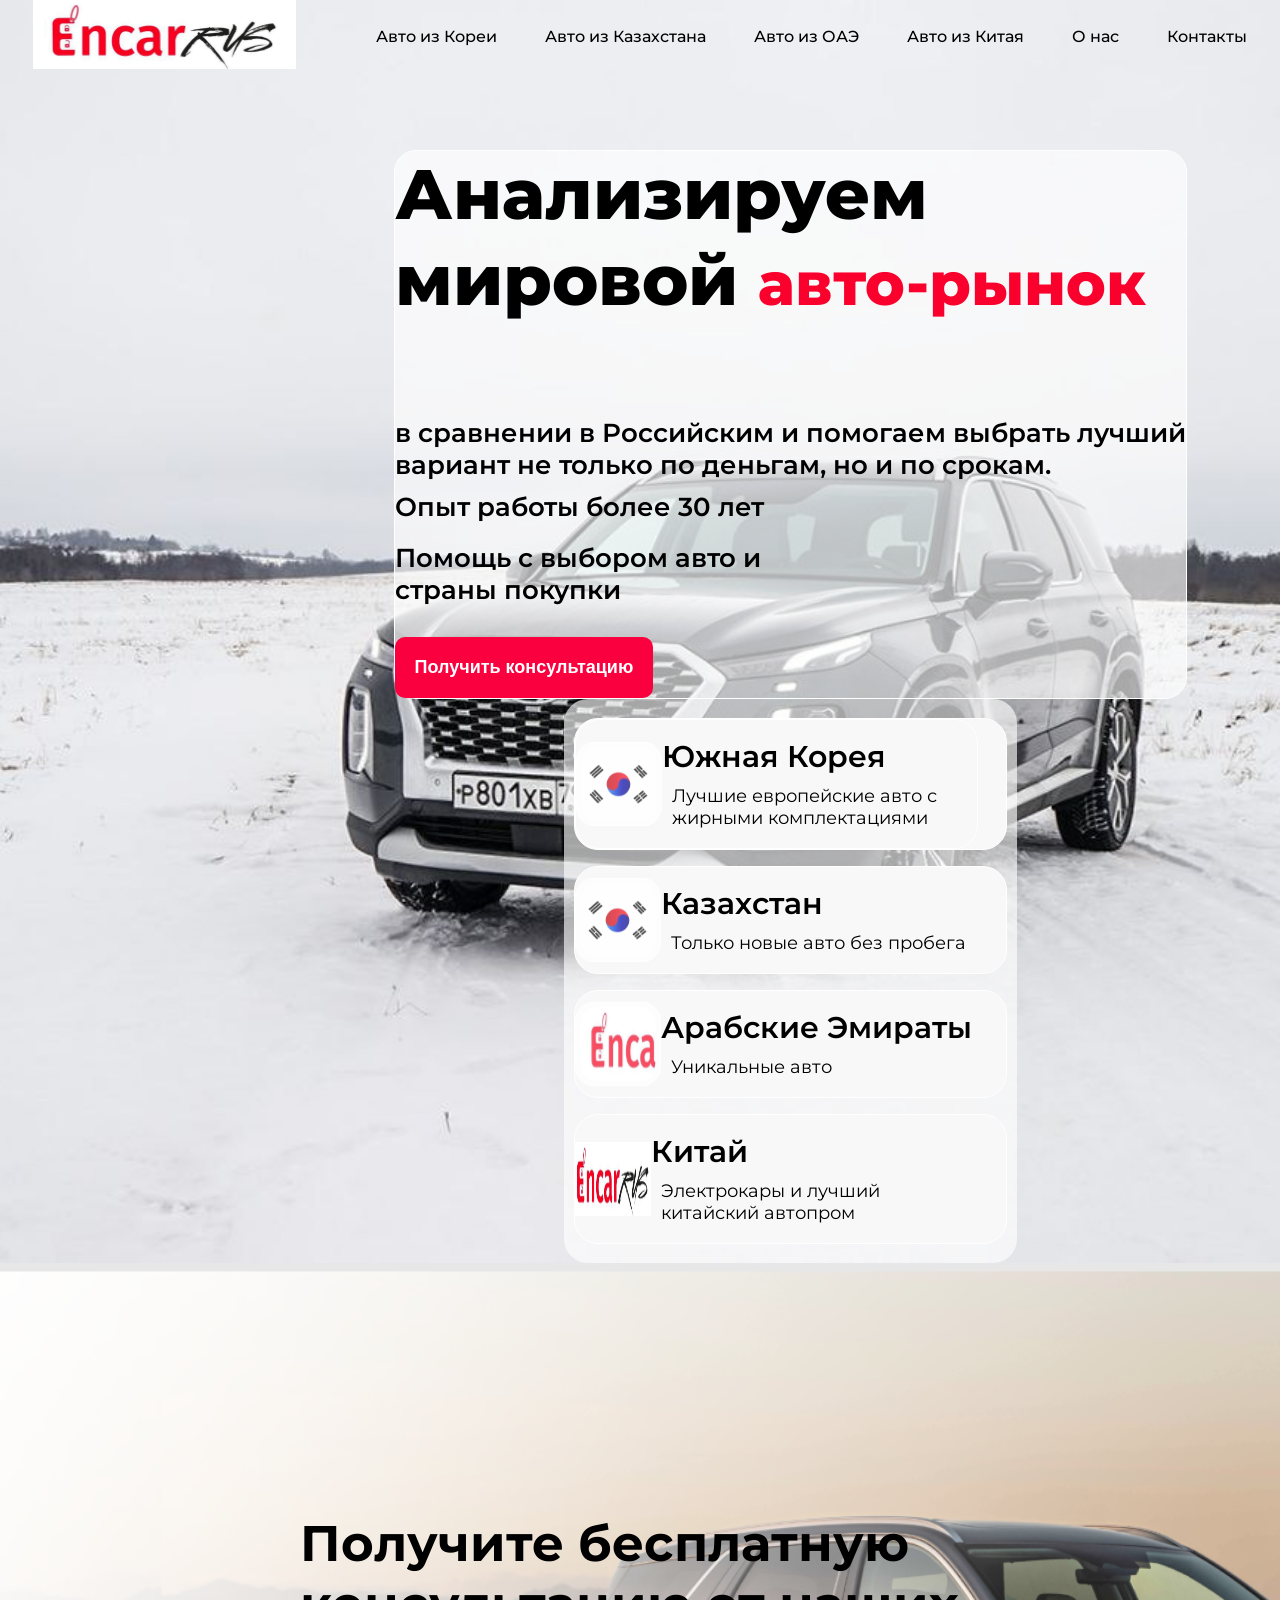
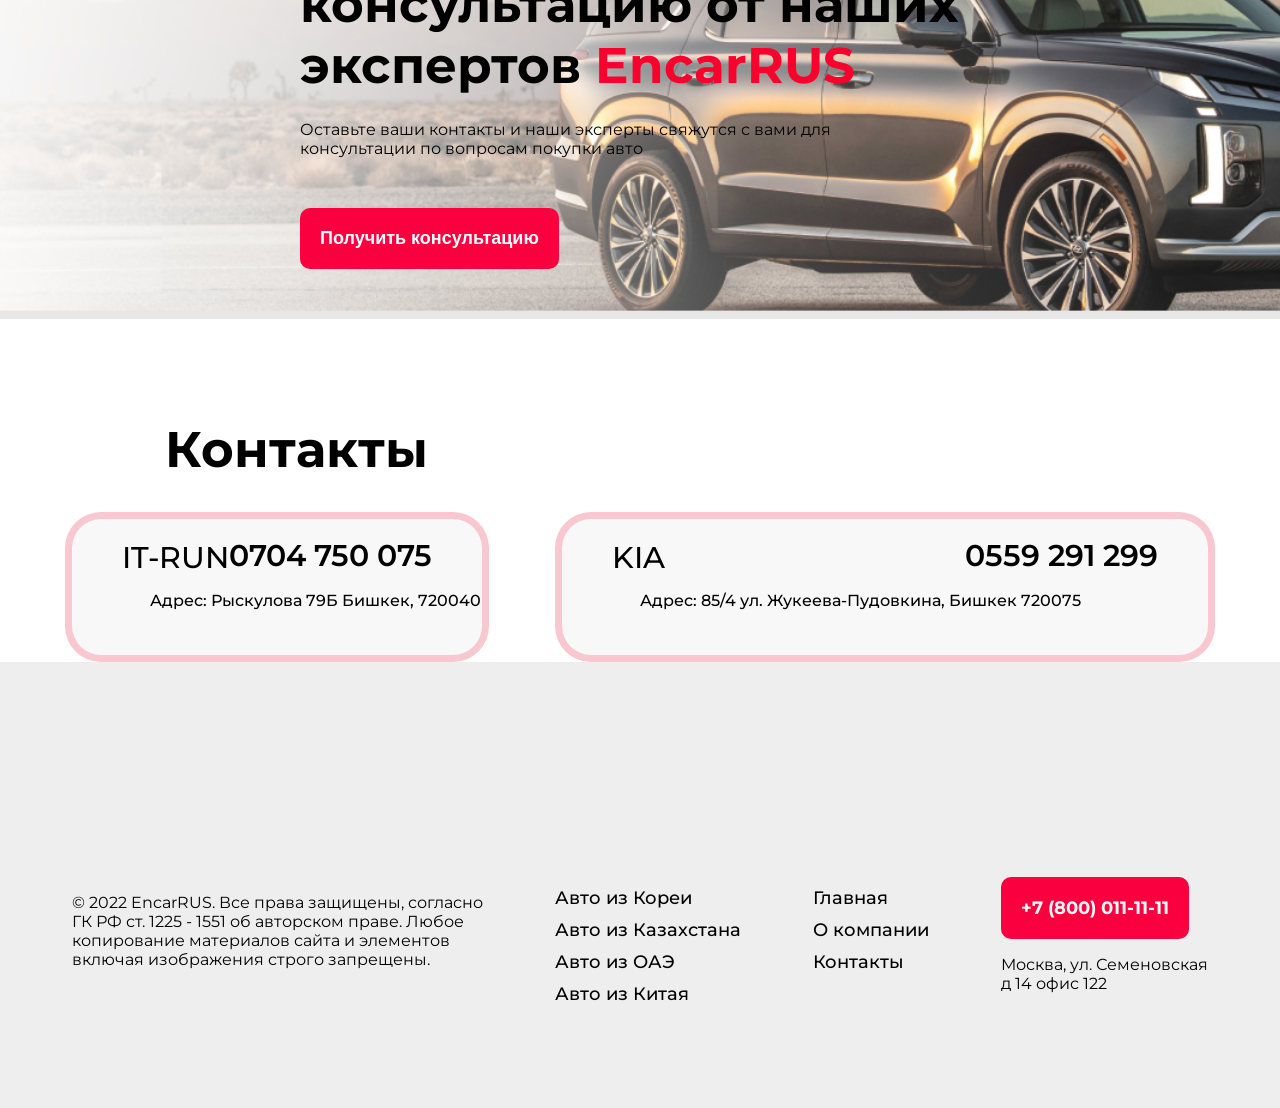
==== commit 846a1e38: "'itrun'" ====
--- a/index.html
+++ b/index.html
@@ -9,8 +9,6 @@
     <link rel="preconnect" href="https://fonts.gstatic.com" crossorigin>
     <link href="https://fonts.googleapis.com/css2?family=Montserrat:wght@400;500;600;700;800&family=Poppins:wght@700&display=swap" rel="stylesheet">
     <title>Document</title>
-    <link rel="stylesheet" href="contacts.html">
-    <link rel="stylesheet" href="info.html">
     <link rel="stylesheet" href="src/style/style.css">
     <link rel="icon" href="https://d1csarkz8obe9u.cloudfront.net/posterpreviews/racing-car-logo-%7C-car-logo-design-template-ffa59c7e933f6ee7c19ab2debc67cfd5_screen.jpg?ts=1648918818">
 </head>
@@ -78,7 +76,7 @@
 
             </div>
             <div class="begin__menu-right">
-                <div class="begin__box">
+                <div class="begin__box ">
                     <a class="begin__box" href="karean.html">
                         <div class="begin__icon">
 
@@ -114,97 +112,98 @@
                         </div>
                     </a>
                 </div>
-                <div class="begin__box">
-                    <div class="begin__icon">
-                        <svg width="86" height="84" viewBox="0 0 86 84" fill="none" xmlns="http://www.w3.org/2000/svg" xmlns:xlink="http://www.w3.org/1999/xlink">
-                            <rect x="0.660156" y="0.5" width="84.68" height="83" rx="17.5" fill="white" fill-opacity="0.7" stroke="white"/>
-                            <mask id="mask0_1_1897" style="mask-type:alpha" maskUnits="userSpaceOnUse" x="5" y="5" width="76" height="74">
-                                <rect x="5.7002" y="5.54004" width="74.5998" height="72.92" rx="15.5" fill="white" fill-opacity="0.7" stroke="white"/>
-                            </mask>
-                            <g mask="url(#mask0_1_1897)">
-                                <rect x="5.2002" y="5.04004" width="152.682" height="74.6592" fill="url(#pattern0)"/>
-                                <rect x="-6" y="5" width="97" height="74" fill="url(#pattern1)"/>
-                            </g>
-                            <defs>
-                                <pattern id="pattern0" patternContentUnits="objectBoundingBox" width="1" height="1">
-                                    <use xlink:href="#image0_1_1897" transform="matrix(0.000390625 0 0 0.000798848 0 -0.522526)"/>
-                                </pattern>
-                                <pattern id="pattern1" patternContentUnits="objectBoundingBox" width="1" height="1">
-                                    <use xlink:href="#image1_1_1897" transform="matrix(0.00108828 0 0 0.00142653 -0.000610321 0)"/>
-                                </pattern>
-                                <image id="image0_1_1897" width="2560" height="2560" xlink:href="[data-uri]"/>
-                                <image id="image1_1_1897" width="920" height="701" xlink:href="[data-uri]"/>
-                            </defs>
-                        </svg>
-
-
-
-
-
-                    </div>
-                    <div class="begin__korea">
-                        <h2 class="begin__subtitle">
-                            Казахстан
-                        </h2>
-                        <div class="begin__box-text">
-                            Только новые авто без пробега
-                        </div>
-                    </div>
-
-                </div>
-                <div class="begin__box">
-                    <div class="begin__icon">
-                        <svg width="86" height="84" viewBox="0 0 86 84" fill="none" xmlns="http://www.w3.org/2000/svg" xmlns:xlink="http://www.w3.org/1999/xlink">
-                            <rect x="0.660156" y="0.5" width="84.68" height="83" rx="17.5" fill="white" fill-opacity="0.7" stroke="white"/>
-                            <mask id="mask0_1_1903" style="mask-type:alpha" maskUnits="userSpaceOnUse" x="5" y="5" width="76" height="74">
-                                <rect x="5.7002" y="5.54004" width="74.5998" height="72.92" rx="15.5" fill="white" fill-opacity="0.7" stroke="white"/>
-                            </mask>
-                            <g mask="url(#mask0_1_1903)">
-                                <rect x="5.2002" y="5.04004" width="152.682" height="74.6592" fill="url(#pattern0)"/>
-                            </g>
-                            <defs>
-                                <pattern id="pattern0" patternContentUnits="objectBoundingBox" width="1" height="1">
-                                    <use xlink:href="#image0_1_1903" transform="matrix(0.000390625 0 0 0.000798848 0 -0.522526)"/>
-                                </pattern>
-                                <image id="image0_1_1903" width="2560" height="2560" xlink:href="[data-uri]"/>
-                            </defs>
-                        </svg>
-
-                    </div>
-                    <div class="begin__korea">
-                        <h2 class="begin__subtitle">
-                            Арабские Эмираты
-                        </h2>
-                        <div class="begin__box-text">
-                            Уникальные авто
-                        </div>
-                    </div>
-
-                </div>
-                <div class="begin__box">
-                    <div class="begin__icon">
-                        <svg width="76" height="74" viewBox="0 0 76 74" fill="none" xmlns="http://www.w3.org/2000/svg" xmlns:xlink="http://www.w3.org/1999/xlink">
-                            <rect x="-4" width="84" height="75" fill="url(#pattern0)"/>
-                            <defs>
-                                <pattern id="pattern0" patternContentUnits="objectBoundingBox" width="1" height="1">
-                                    <use xlink:href="#image0_1_1917" transform="matrix(0.00111607 0 0 0.00125 -0.00223214 0)"/>
-                                </pattern>
-                                <image id="image0_1_1917" width="900" height="800" xlink:href="[data-uri]